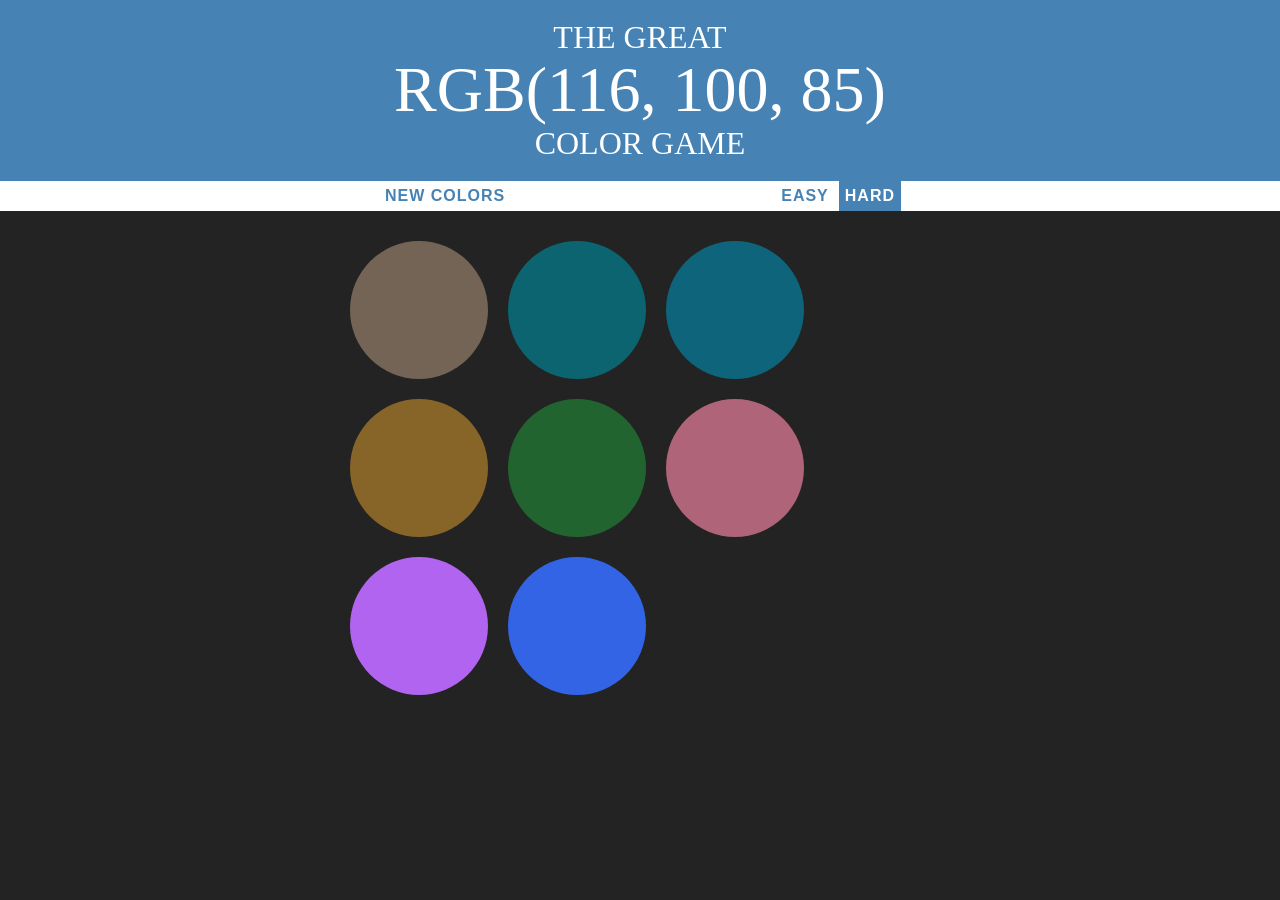
==== index.html @ 5f818ead "Add files via upload" ====
<!DOCTYPE html>
<html>
<head>
	<title>Color Game</title>
	<link rel="stylesheet" type="text/css" href="game.css">
</head>
<body>
<h1>
	The Great
	<br>
	<span id="colorDisplay">RGB</span>
	<br>Color Game
</h1>

<div id="stripe">
	<button id="reset">New Colors</button>
	<span id="message"></span>
	<button id="easyBtn">Easy</button>
	<button id="hardBtn" class="selected">Hard</button>
</div>

<div id="container">
	<div class="square"></div>
	<div class="square"></div>
	<div class="square"></div>
	<div class="square"></div>
	<div class="square"></div>
	<div class="square"></div>
	<div class="square"></div>
	<div class="square"></div>
</div>

<script type="text/javascript" src="color.js"></script>
</body>
</html>
---- game.css ----
body {
	background-color: #232323;
	margin: 0;
	font-family: "Montserrat", "Avenir";
}

.square {
	width: 23%;
	background: purple;
	padding-bottom: 23%;
	float: left;
	margin: 1.66%;
	border-radius: 50%;
	transition: background 0.6s;
	-webkit-transition: background 0.6s;
	-moz-transition: background 0.6s;
}

#container {
	margin: 20px auto;
	max-width: 600px;
}

h1 {
	text-align: center;
	line-height: 1.1;
	font-weight: normal;
	color: white;
	background: steelblue;
	margin: 0;
	text-transform: uppercase;
	padding: 20px 0;
}

#colorDisplay {
	font-size: 200%;
}

#message {
	display: inline-block;
	width: 20%;
}

#stripe {
	background: white;
	height: 30px;
	text-align: center;
	color: black;
}

.selected {
	color: white;
	background: steelblue;
}

button {
	border: none;
	background: none;
	text-transform: uppercase;
	height: 100%;
	font-weight: 700;
	color: steelblue;
	letter-spacing: 1px;
	font-size: inherit;
	transition: all 0.3s;
	-webkit-transition: all 0.3s;
	-moz-transition: all 0.3s;
	outline: none;
}

button:hover {
	color: white;
	background: steelblue;
}
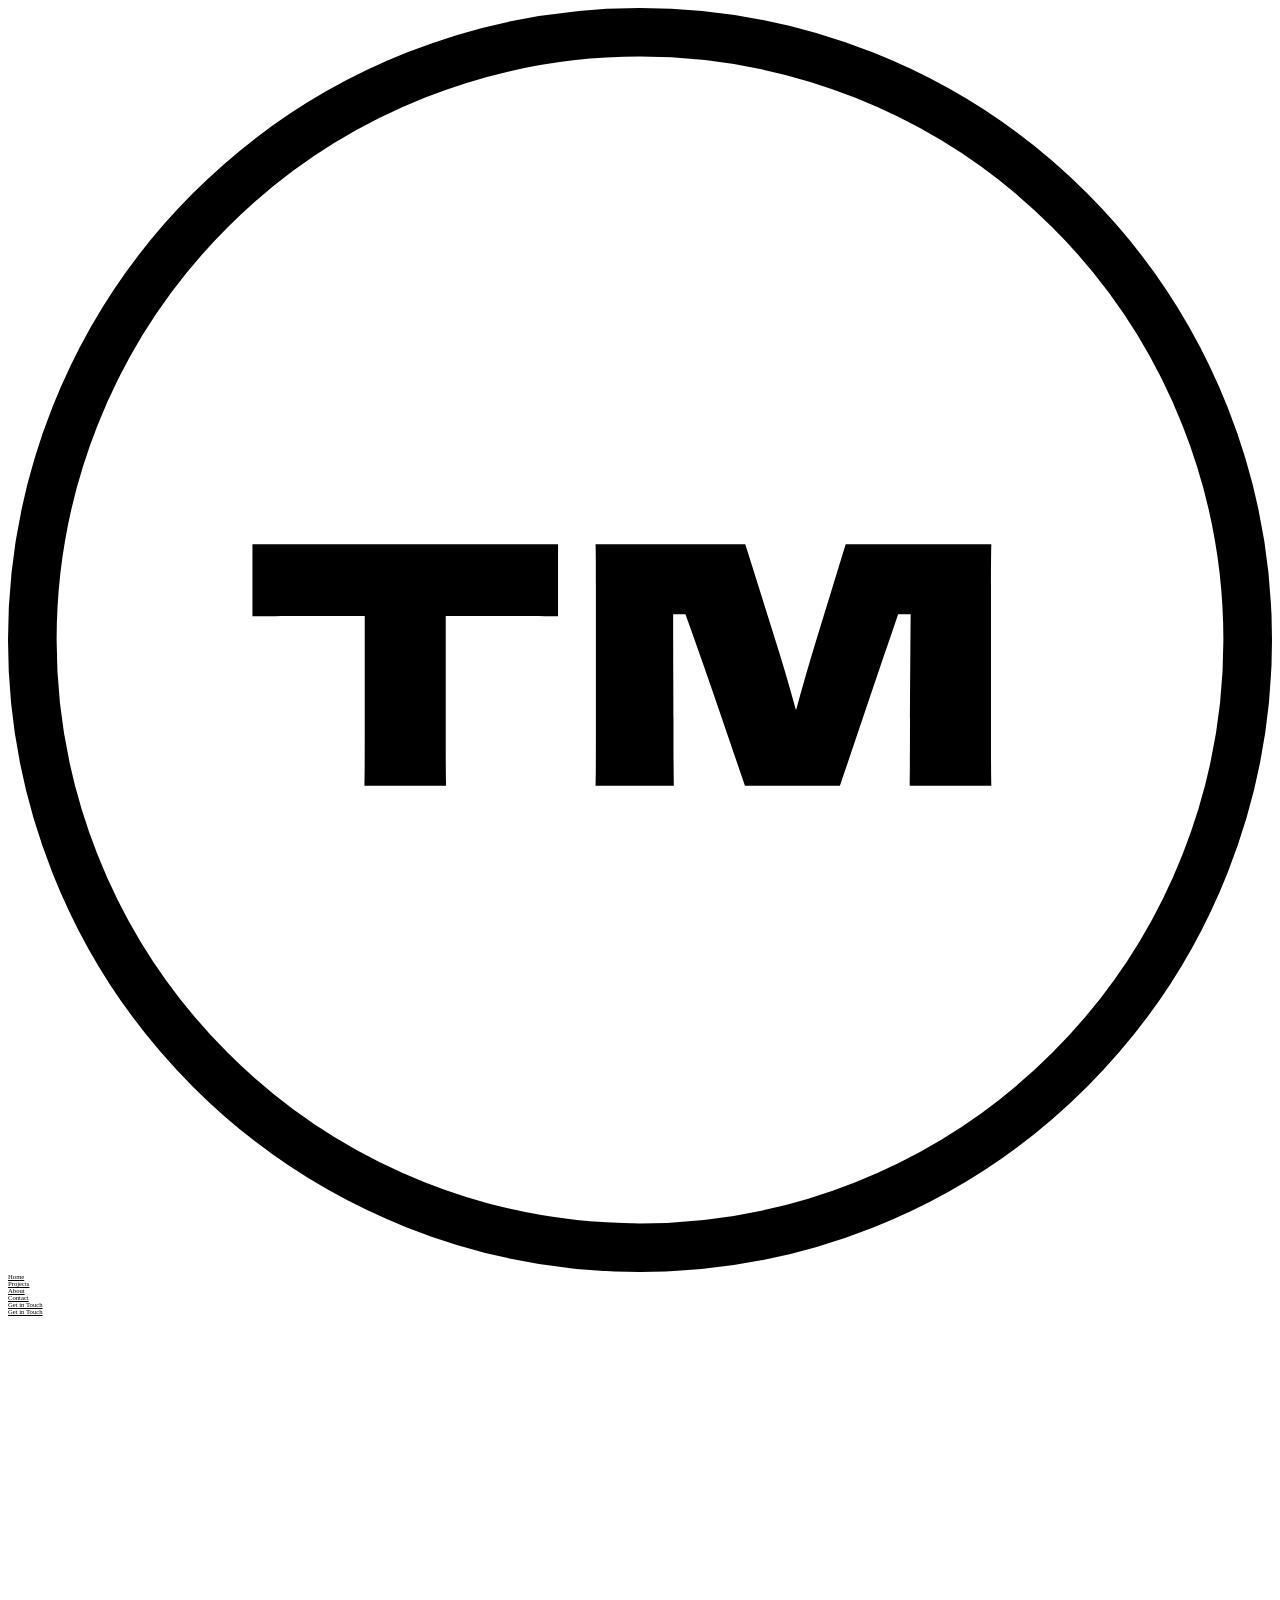
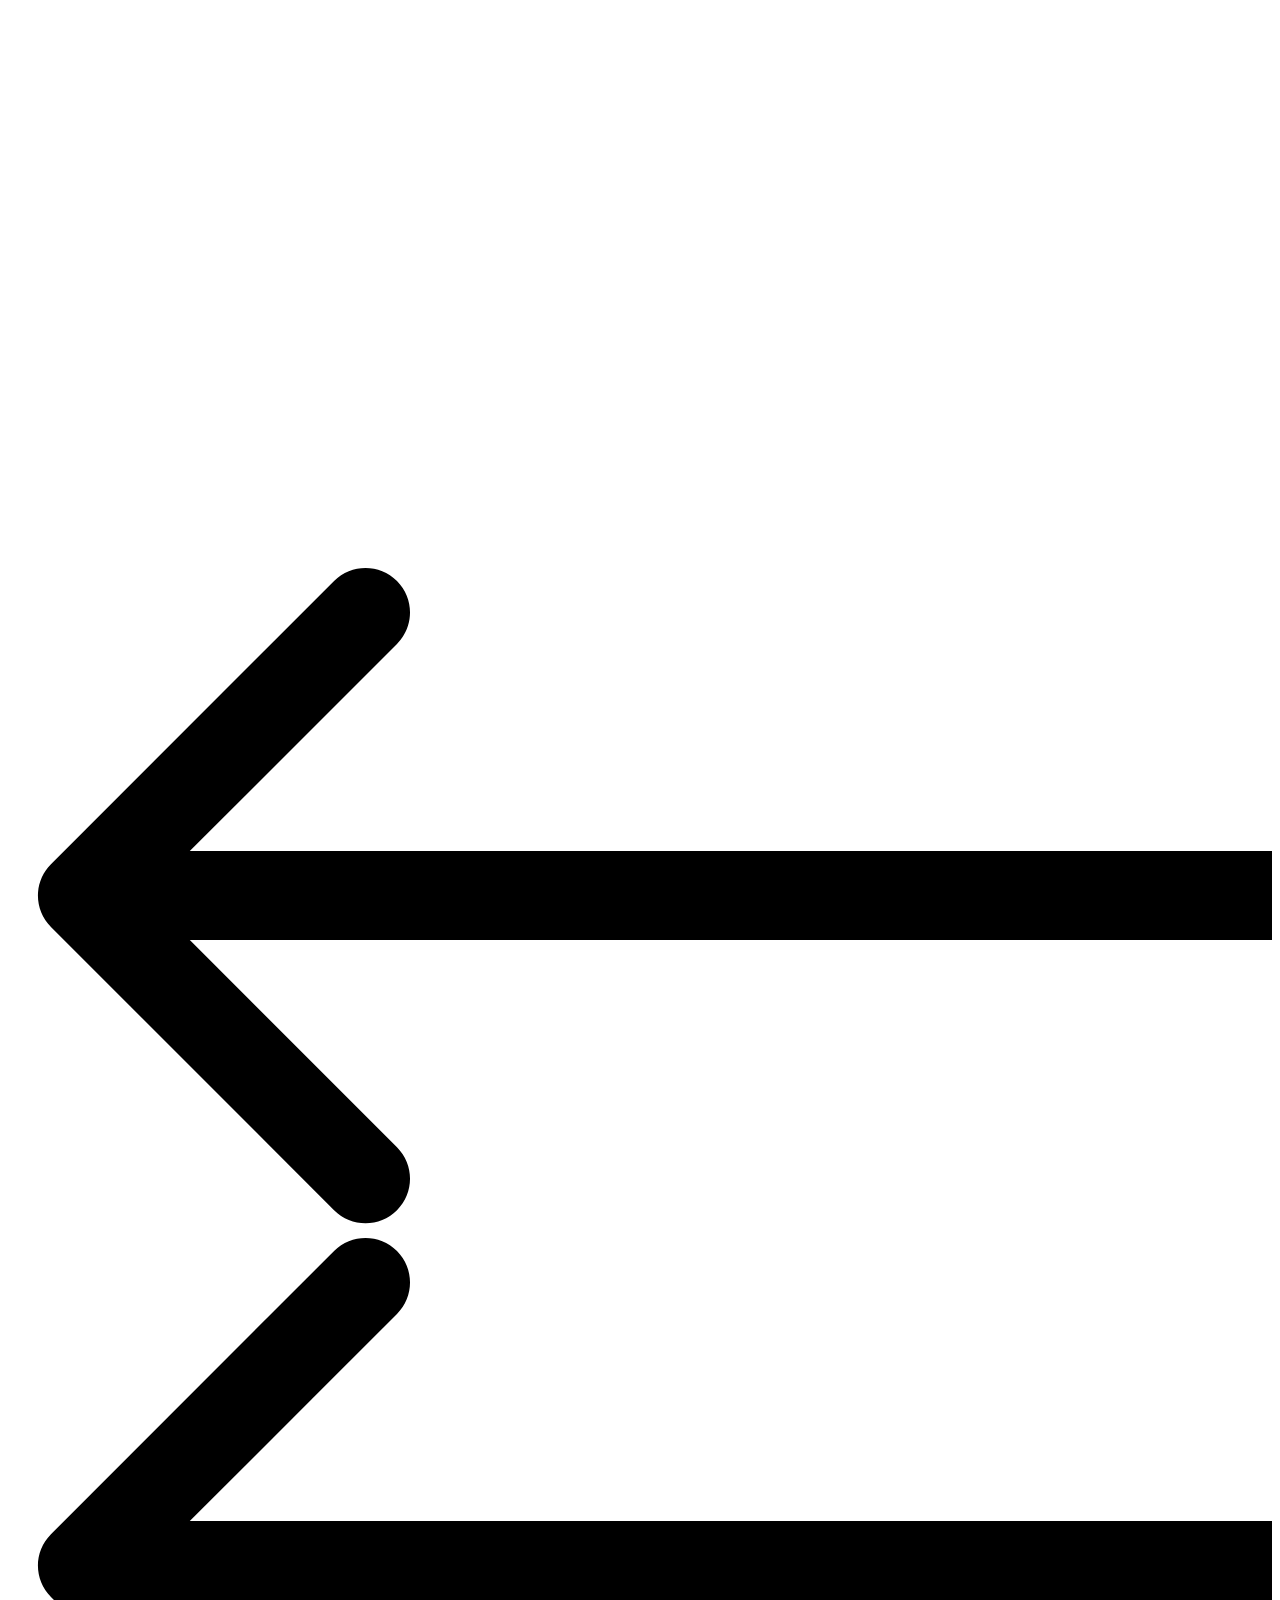
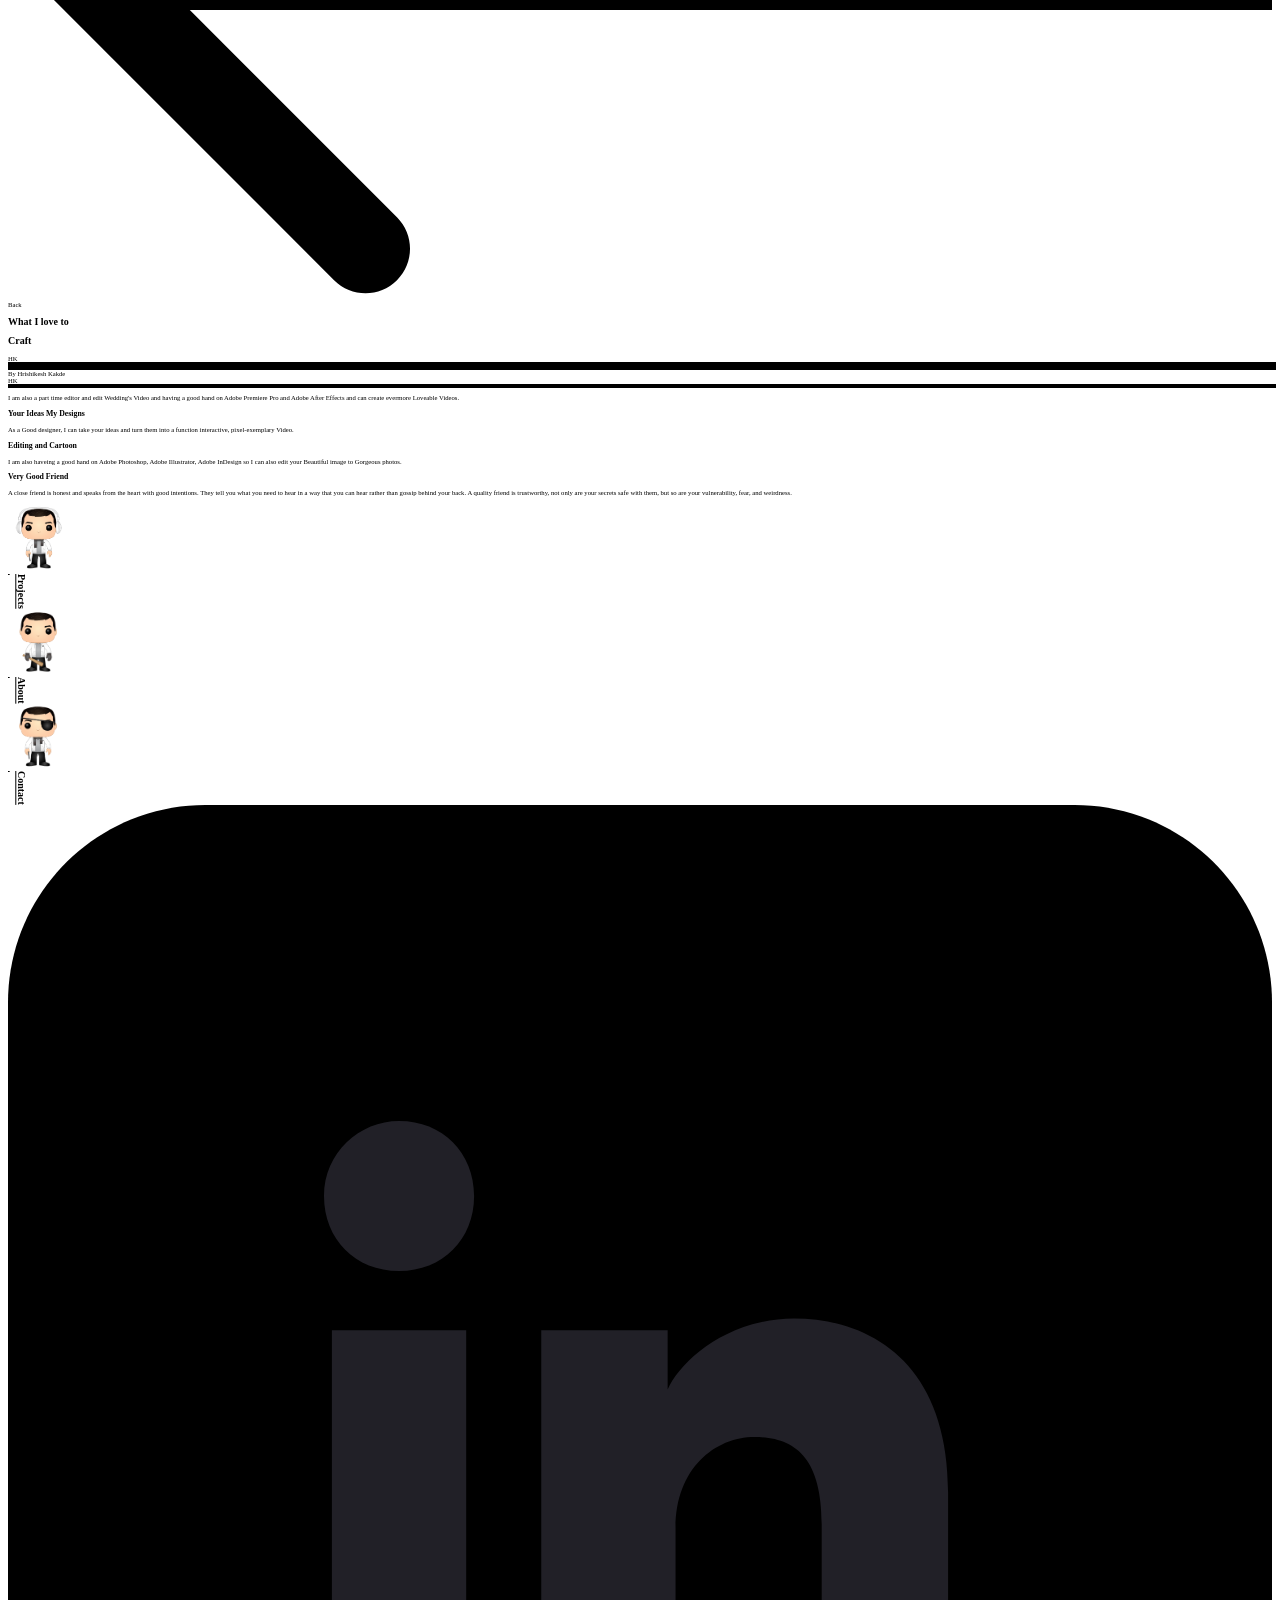
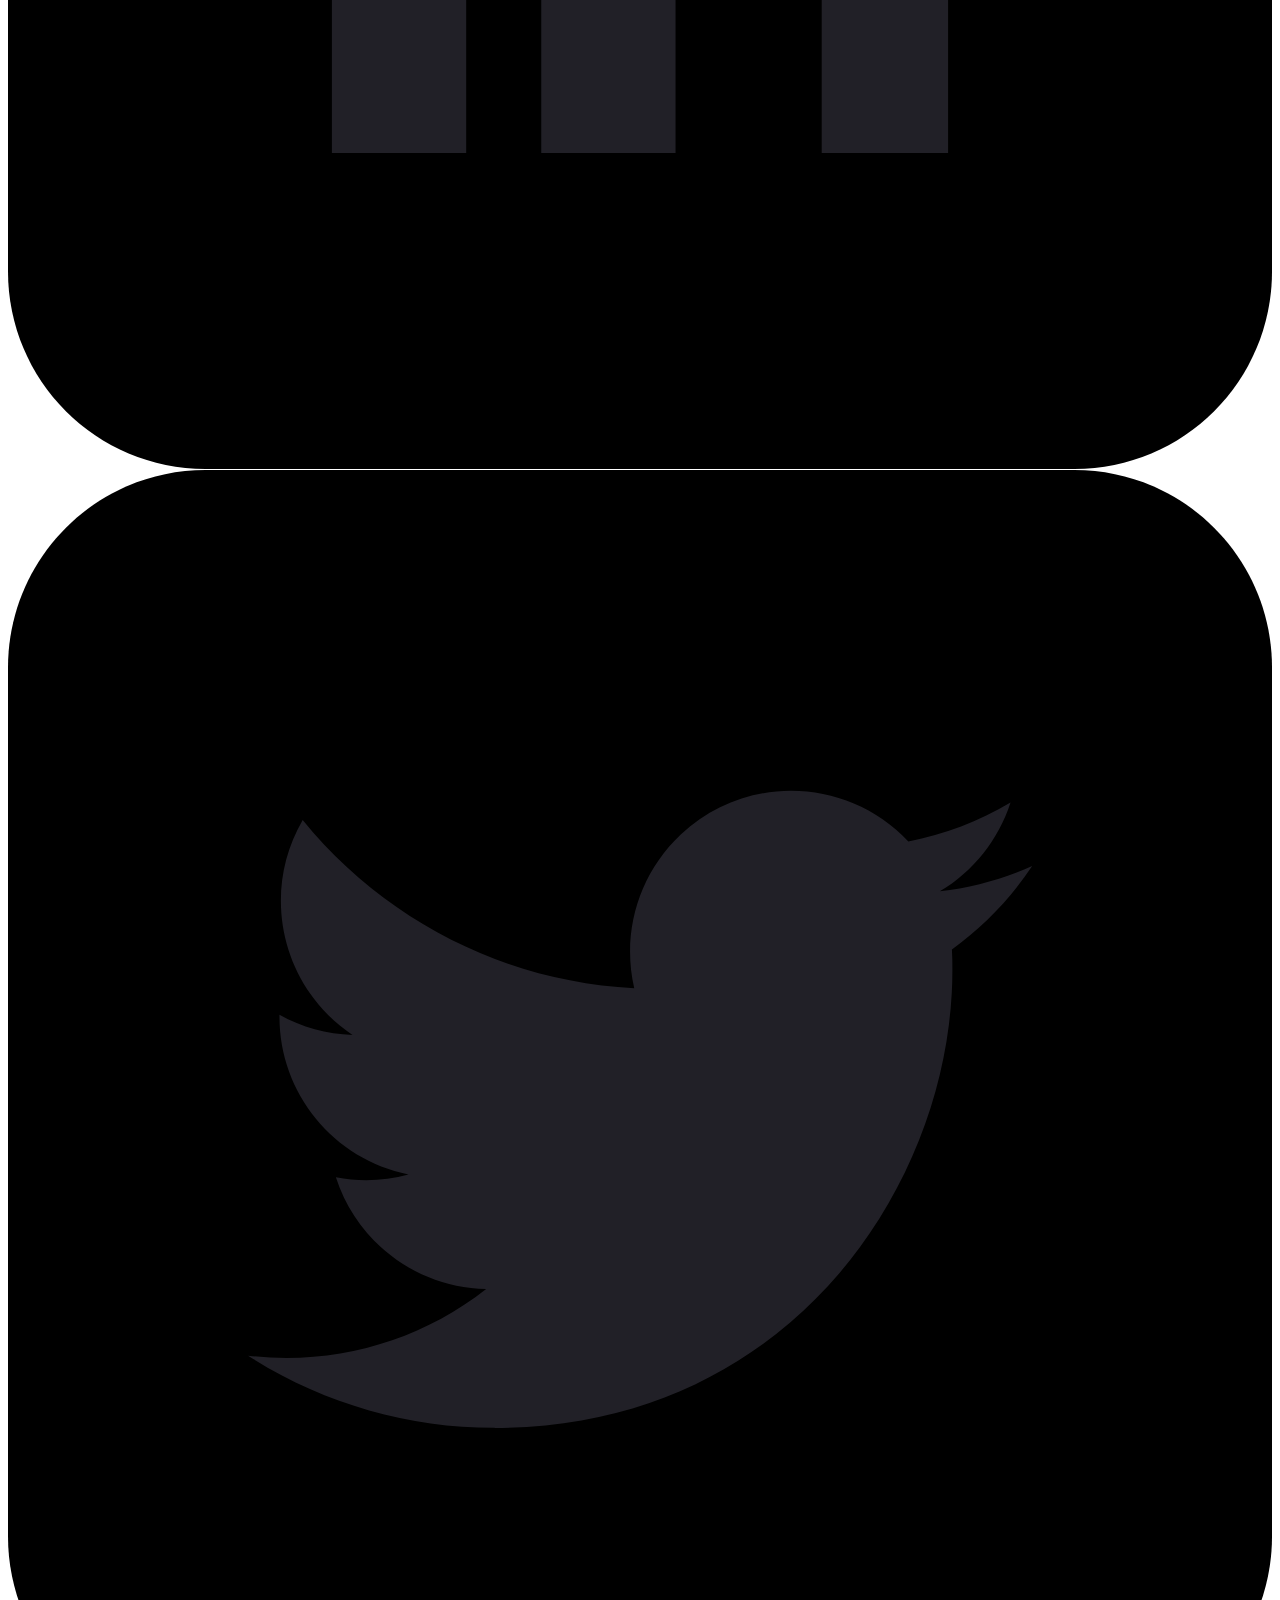
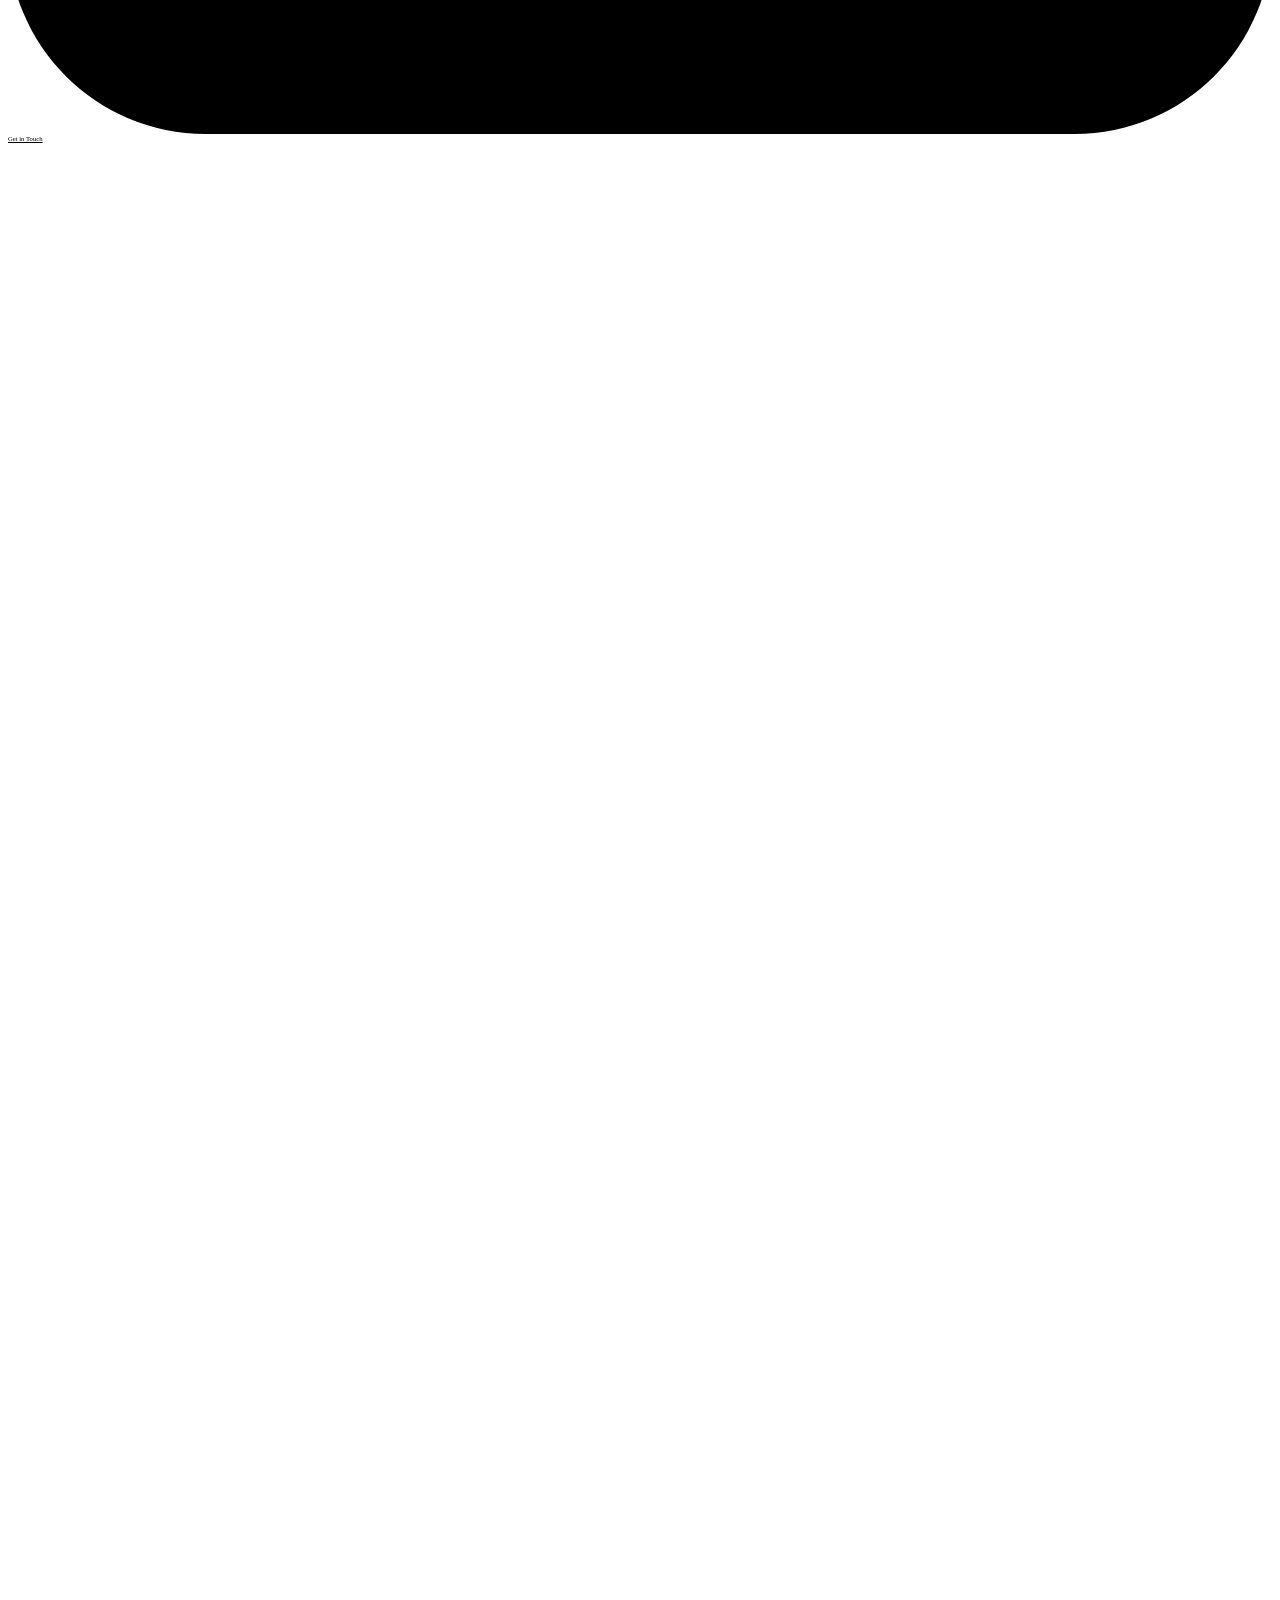
==== commit 9cf7e4bc: "Rename README.md to index.html" ====
--- a/index.html
+++ b/index.html
@@ -1,35 +1,1647 @@
-<!DOCTYPE html>
-<html>
-<head>
-	<title>Color Game</title>
-	<link rel="stylesheet" type="text/css" href="game.css">
-</head>
-<body>
-<h1>
-	The Great
-	<br>
-	<span id="colorDisplay">RGB</span>
-	<br>Color Game
-</h1>
-
-<div id="stripe">
-	<button id="reset">New Colors</button>
-	<span id="message"></span>
-	<button id="easyBtn">Easy</button>
-	<button id="hardBtn" class="selected">Hard</button>
-</div>
-
-<div id="container">
-	<div class="square"></div>
-	<div class="square"></div>
-	<div class="square"></div>
-	<div class="square"></div>
-	<div class="square"></div>
-	<div class="square"></div>
-	<div class="square"></div>
-	<div class="square"></div>
-</div>
-
-<script type="text/javascript" src="color.js"></script>
-</body>
-</html>+<!DOCTYPE html>
+<html data-wf-page="62c6f0db8f3bd1ddc4369e14" data-wf-site="62c6f0db8f3bd1cd89369e11" lang="en">
+<head>
+    <meta charset="utf-8"/>
+    <title>Hrishikesh Kakde's Portfolio</title>
+    <meta content="Hi, I am Hrishi, developing the exemplary website for your work." name="description"/>
+    <meta content="Hrishikesh Kakde" property="og:title"/>
+    <meta content="Hi, I am Hrishi, developing the exemplary website for your work." property="og:description"/>
+    <meta content="https://uploads-ssl.webflow.com/62c6f0db8f3bd1cd89369e11/636bd0cf13f5913939a2cbcb_OG.jpg" property="og:image"/>
+    <meta content="Hrishikesh Kakde" property="twitter:title"/>
+    <meta content="Hi, I am Hrishi, developing the exemplary website for your work." property="twitter:description"/>
+    <meta property="og:type" content="website"/>
+    <meta content="summary_large_image" name="twitter:card"/>
+    <meta content="width=device-width, initial-scale=1" name="viewport"/>
+    <link href="https://uploads-ssl.webflow.com/62c6f0db8f3bd1cd89369e11/css/mrazek-tomas-new.webflow.1dcb82617.min.css" rel="stylesheet" type="text/css"/>
+    <style>
+    @media (min-width:992px) {
+      html.w-mod-js:not(.w-mod-ix) [data-w-id="0af02675-1ef5-bcb7-8fd9-c18562920865"] {-webkit-transform:translate3d(50vw, 0, 0) scale3d(1, 1, 1) rotateX(0) rotateY(0) rotateZ(0) skew(0, 0);-moz-transform:translate3d(50vw, 0, 0) scale3d(1, 1, 1) rotateX(0) rotateY(0) rotateZ(0) skew(0, 0);-ms-transform:translate3d(50vw, 0, 0) scale3d(1, 1, 1) rotateX(0) rotateY(0) rotateZ(0) skew(0, 0);transform:translate3d(50vw, 0, 0) scale3d(1, 1, 1) rotateX(0) rotateY(0) rotateZ(0) skew(0, 0);}
+    html.w-mod-js:not(.w-mod-ix) [data-w-id="57d9d473-a6b4-34d0-d48e-a3b608a30f35"] {-webkit-transform:translate3d(-50vw, 0, 0) scale3d(1, 1, 1) rotateX(0) rotateY(0) rotateZ(0) skew(0, 0);-moz-transform:translate3d(-50vw, 0, 0) scale3d(1, 1, 1) rotateX(0) rotateY(0) rotateZ(0) skew(0, 0);-ms-transform:translate3d(-50vw, 0, 0) scale3d(1, 1, 1) rotateX(0) rotateY(0) rotateZ(0) skew(0, 0);transform:translate3d(-50vw, 0, 0) scale3d(1, 1, 1) rotateX(0) rotateY(0) rotateZ(0) skew(0, 0);}
+    html.w-mod-js:not(.w-mod-ix) [data-w-id="aed5105c-b7a5-7d68-d914-72c4b86418e8"] {-webkit-transform:translate3d(50vw, 0, 0) scale3d(1, 1, 1) rotateX(0) rotateY(0) rotateZ(0) skew(0, 0);-moz-transform:translate3d(50vw, 0, 0) scale3d(1, 1, 1) rotateX(0) rotateY(0) rotateZ(0) skew(0, 0);-ms-transform:translate3d(50vw, 0, 0) scale3d(1, 1, 1) rotateX(0) rotateY(0) rotateZ(0) skew(0, 0);transform:translate3d(50vw, 0, 0) scale3d(1, 1, 1) rotateX(0) rotateY(0) rotateZ(0) skew(0, 0);}}
+    </style>
+    <script src="https://ajax.googleapis.com/ajax/libs/webfont/1.6.26/webfont.js" type="text/javascript"></script>
+    <script type="text/javascript">WebFont.load({  google: {    families: ["Open Sans:300,300italic,400,400italic,600,600italic,700,700italic,800,800italic"]  }});</script>
+    <script src="https://use.typekit.net/aqk8sil.js" type="text/javascript"></script>
+    <script type="text/javascript">try{Typekit.load();}catch(e){}</script>
+    <!--[if lt IE 9]><script src="https://cdnjs.cloudflare.com/ajax/libs/html5shiv/3.7.3/html5shiv.min.js" type="text/javascript"></script><![endif]-->
+    <script type="text/javascript">!function(o,c){var n=c.documentElement,t=" w-mod-";n.className+=t+"js",("ontouchstart"in o||o.DocumentTouch&&c instanceof DocumentTouch)&&(n.className+=t+"touch")}(window,document);</script>
+    <link href="https://uploads-ssl.webflow.com/62c6f0db8f3bd1cd89369e11/636bd54dd0fed9264e2b849e_Favicon.png" rel="shortcut icon" type="image/x-icon"/>
+    <link href="https://uploads-ssl.webflow.com/62c6f0db8f3bd1cd89369e11/636bd56d5fe195a300cabdff_webclip.png" rel="apple-touch-icon"/>
+    <script async="" src="https://www.googletagmanager.com/gtag/js?id=UA-144588959-1"></script>
+    <script type="text/javascript">window.dataLayer = window.dataLayer || [];function gtag(){dataLayer.push(arguments);}gtag('js', new Date());gtag('config', 'UA-144588959-1', {'anonymize_ip': false});</script><!-- Google Tag Manager -->
+    <script>(function(w,d,s,l,i){w[l]=w[l]||[];w[l].push({'gtm.start':
+                                                      new Date().getTime(),event:'gtm.js'});var f=d.getElementsByTagName(s)[0],
+    j=d.createElement(s),dl=l!='dataLayer'?'&l='+l:'';j.async=true;j.src=
+      'https://www.googletagmanager.com/gtm.js?id='+i+dl;f.parentNode.insertBefore(j,f);
+                            })(window,document,'script','dataLayer','GHK-PXVCHPT');</script>
+<!-- End Google Tag Manager -->
+
+<!-- Hotjar Tracking Code for Portfolio -->
+<script>
+  (function(h,o,t,j,a,r){
+    h.hj=h.hj||function(){(h.hj.q=h.hj.q||[]).push(arguments)};
+    h._hjSettings={hjid:3240322,hjsv:6};
+    a=o.getElementsByTagName('head')[0];
+    r=o.createElement('script');r.async=1;
+    r.src=t+h._hjSettings.hjid+j+h._hjSettings.hjsv;
+    a.appendChild(r);
+  })(window,document,'https://static.hotjar.com/c/hotjar-','.js?sv=');
+</script>
+
+<style>
+  .mobile-reveal_row{
+    opacity: 0;
+  }
+  .mobile-reveal_row.active{
+    display:block;
+    opacity: 1;
+  }
+</style>
+
+<style>
+  body .transition {display: block}
+  .w-editor .transition {display: none;}
+  .no-scroll-transition {overflow: hidden; position: relative;}
+</style>
+
+<style>
+  /************ Nice Select CSS ************/
+  :root {
+    /* ----------- Colors ----------- */
+    --list-bg-color: #ffffff;
+    --list-text-color: #000; /* Use "inherit" to take on parent text color */
+    --list-text-color-hover: inherit; /* Add your hex code here for the hover text color on the list option/item */
+    --current-field-text-color: inherit; /* Add hex code for selected option text color in the field itself */
+    --select-field-arrow-color: #fff; /* This is the select field arrow color */
+    --border-color-active: #e6e6e6; /* Active State */
+    --border-color-hover: #e6e6e6; /* Select Field could be the same as your form field border color */
+    --list-item-bg-color: #e6e6e6; /* Select Field Hover/Focus State */
+
+    /* ----------- Spacing ----------- */
+    --list-padding-top-bottom: 0; /* This is the top and bottom padding for the dropdown list */
+    --list-max-height: auto; /* You can set this to "Auto" as well */
+    --list-item-padding-left: 1.6rem; 
+    --list-item-padding-right: 1.6rem;
+    --list-item-min-height: 4.4rem; /* This is the height of each list item in the dropdown */
+    --list-item-line-height: 4.4rem; /* This is the height of each list item in the dropdown */
+    /* ^^^  Make sure both "line-height" and "min-height" are the same! ^^^  */
+  }
+  /************ END OF CUSTOM VALUES ************/
+
+  select.select {
+    display: block !important;
+    position: absolute;
+    opacity: 0;
+    pointer-events: none;
+  }
+
+  .nice-select {
+    line-height: 1.2;
+    line-height: inherit;
+    font-size: 16px !important;
+    display: flex;
+    align-items: center;
+    font-weight: inherit;
+    background-color: inherit;
+    color: #FFF;
+    transition: border-color 300ms cubic-bezier(.455, .03, .515, .955), color 300ms cubic-bezier(.455, .03, .515, .955);
+  }
+
+
+  .nice-select:hover {
+    border-color:#999999;
+  }
+
+
+  .nice-select:active, .nice-select.open, .nice-select:focus {
+    border-color: #999999;
+  }
+
+
+  .nice-select:after {
+    content: '';
+    background-image: url("https://uploads-ssl.webflow.com/62c6f0db8f3bd1cd89369e11/6371217ab73c8d25eb786111_arrow-select.svg");
+    background-size: cover;
+    display: block;
+    height: 1.6rem;
+    width: 1.6rem;
+    pointer-events: none;
+    position: absolute;
+    right: 1em;
+    -webkit-transform-origin: 50% 50%;
+    -ms-transform-origin: 50% 50%;
+    transform-origin: 50% 50%;
+    -webkit-transition: all 0.15s ease-in-out;
+    transition: all 0.15s ease-in-out;
+  }
+
+
+  .nice-select.open:after {
+    -webkit-transform: rotate(-180deg);
+    -ms-transform: rotate(-180deg);
+    transform: rotate(-180deg); 
+  }
+
+
+  .nice-select.open .list {
+    opacity: 1;
+    pointer-events: auto;
+    -webkit-transform: scale(1) translateY(0);
+    -ms-transform: scale(1) translateY(0);
+    transform: scale(1) translateY(0); 
+  }
+
+
+  .nice-select.disabled {
+    border-color: #ededed;
+    color: #999;
+    pointer-events: none; 
+  }
+
+
+  .nice-select.disabled:after {
+    border-color: #cccccc; 
+  }
+
+
+  .nice-select.wide {
+    width: 100%; 
+  }
+
+
+  .nice-select.wide .list {
+    left: 0 !important;
+    right: 0 !important; 
+  }
+
+
+  .nice-select.right {
+    float: right; 
+  }
+
+
+  .nice-select.right .list {
+    left: auto;
+    right: 0; 
+  }
+
+
+  .nice-select.small {
+    font-size: 18px;
+    height: 4.8rem;
+    line-height: 34px; 
+  }
+
+
+  .nice-select.small:after {
+    height: 4px;
+    width: 4px; 
+  }
+
+
+  .nice-select.small .option {
+    line-height: 34px;
+    min-height: 34px; 
+  }
+
+
+  .nice-select .list {
+    background-color: var(--list-bg-color);
+    color: var(--list-text-color);
+    border-radius: 5px;
+    box-shadow: 0 7px 20px 0px rgba(68, 68, 68, 0.11);
+    border-color: 3px solid #ededed;
+    box-sizing: border-box;
+    margin-top: 4px;
+    opacity: 0;
+    overflow: hidden;
+    padding: var(--list-padding-top-bottom) 0px;
+    pointer-events: none;
+    position: absolute;
+    top: 100%;
+    left: 0;
+    overflow-y: scroll;
+    overflow-x: hidden;
+    max-height: var(--list-max-height);
+    -webkit-transform-origin: 50% 0;
+    -ms-transform-origin: 50% 0;
+    transform-origin: 50% 0;
+    -webkit-transform: scale(0.75) translateY(-21px);
+    -ms-transform: scale(0.75) translateY(-21px);
+    transform: scale(0.75) translateY(-21px);
+    -webkit-transition: all 0.2s cubic-bezier(0.5, 0, 0, 1.25), opacity 0.15s ease-out;
+    transition: all 0.2s cubic-bezier(0.5, 0, 0, 1.25), opacity 0.15s ease-out;
+    z-index: 9; 
+    width:100%;
+  }
+
+
+  .nice-select .list:hover .option:not(:hover) {
+    background-color: transparent !important; 
+  }
+
+
+  .nice-select .option {
+    cursor: pointer;
+    font-weight: 400;
+    line-height: var(--list-item-line-height);
+    letter-spacing: 0.1em;
+    list-style: none;
+    font-size: 1.4rem;
+    background-image:none;
+    min-height: var(--list-item-min-height);
+    outline: none;
+    padding-left: var(--list-item-padding-left);
+    padding-right: var(--list-item-padding-right);
+    text-align: left;
+    -webkit-transition: all 0.2s;
+    transition: all 0.2s;
+  }
+
+  .nice-select .option:first-child {
+    display: none;
+  }
+
+  .nice-select .option:last-child {
+    margin-bottom: 0;
+  }
+
+  span.current {
+    color: var(--current-field-text-color);
+  }
+
+  .nice-select .option:hover, .nice-select .option.focus, .nice-select .option.selected.focus {
+    background-color: var(--list-item-bg-color);
+    color:#000000;
+  }
+
+  .nice-select .option:hover {
+    color: var(--list-text-color-hover);
+  }
+
+  .nice-select .option.disabled {
+    background-color: transparent;
+    color: #999;
+    cursor: default; 
+  }
+
+  .no-csspointerevents .nice-select .list {
+    display: none; 
+  }
+
+  .no-csspointerevents .nice-select.open .list {
+    display: block; 
+  }
+
+  @media screen and (max-width: 991px) and (min-width: 768px) {
+    .nice-select {
+      font-size: 2rem;
+    }
+  }
+
+  @media screen and (max-width: 767px) {
+    .nice-select {
+      font-size: 1.8rem;
+      height: 4.8rem;
+    }
+  }  
+</style>
+</head>
+<body data-w-id="6272da63a5a2b7d5fb6cedb4"><div class="embed w-embed"><style>
+
+  body.color-white{
+    color: #e7e7e7 !important;
+  }
+
+  /* Base */
+  html{
+    font-size: 0.521vw;
+  }
+  @media only screen and (min-width: 1680px){
+    html{
+      font-size: 9px;
+    }
+  }
+  @media only screen and (min-width: 992px){
+    body{
+      background-size: 20rem;
+      background-repeat: repeat;
+      background-image: url("https://uploads-ssl.webflow.com/62c6f0db8f3bd1cd89369e11/63692dc4d63c3c7a0e928e04_pattern-new.png");
+      background-blend-mode: overlay;
+    }
+    body.red{
+      background-blend-mode: normal;
+    }
+  }
+  @media only screen and (max-width: 991px){
+    html{
+      font-size: 1.5vw;
+    }
+    body{
+      background-repeat: no-repeat;
+    }
+  }
+  @media only screen and (max-width: 767px){
+    html{
+      font-size: 2vw;
+    }
+  }
+  @media only screen and (max-width: 490px){
+    html{
+      font-size: 2.667vw;
+    }
+  }
+
+  /* Font Smoothing */
+  body {
+    -moz-osx-font-smoothing: grayscale;
+    -webkit-font-smoothing: antialiased;
+  }
+
+  strong{
+    font-weight: 900;
+  }
+
+  /* Links */
+  /* Color Inherit */
+  a,
+  .w-nav-link,
+  .w-dropdown-btn, 
+  .w-dropdown-toggle, 
+  .w-dropdown-link,
+  .w-nav-brand,
+  .w-tab-link,
+  .project_link-label{
+    color:inherit;
+  }
+
+  /* Background Color Inherit */
+  .features_icon-line,
+  .text-link_line,
+  .footer_card-label-dash,
+  .about_item-arrow-line{
+    background-color: currentColor;
+  }
+
+
+  @media only screen and (min-width: 992px){
+    a:hover .link-image{
+      transform:scale(1.05);
+    }
+    a:hover .text-link_line{
+      transform:scale3d(1, 1, 1);
+    }
+    a:hover .card-link_icon {
+      transform: translate(0.4rem, -0.4rem);
+    }
+  }
+
+  /* Nav */
+  .navbar_btn:hover{
+    background-color: black !important;
+  }
+  .nav-link_line{
+    opacity:0;
+  }
+  .nav-link:hover .nav-link_line,
+  .nav-link.w--current .nav-link_line{
+    color: #FFFFFF !important;
+    opacity: 1;
+  }
+  .nav_ham-line{
+    background-color: currentColor;
+  }
+  .nav-link_line.hidden{
+    opacity:0 !important;
+  }
+  .nav-link:hover{
+    color: #FF4848 !important;
+  }
+  .nav-link:hover .nav-link_line{
+    background: linear-gradient(270.05deg, rgba(255, 72, 72, 0) 0.04%, #FF4848 47.65%, rgba(255, 72, 72, 0) 101.62%);
+  }
+  .nav-link:active .nav-link_line{
+    width: 300vw;
+  }
+
+  /* Buttons */
+  .tm_dot-box{
+    pointer-events:none;
+  }
+  .tm_dot-box.solid .tm_dot{
+    background-color: currentColor;
+  }
+  .tm_dot-box.stroke .tm_dot{
+    border: 2px solid currentColor;
+    opacity: 1;
+    width: 100%;
+    height: 100%;
+  }
+  /* Projects Link */
+  .project_link:hover{
+    color:#FF4848;
+  }
+
+  /* --- Inputs --- */
+  .input {
+    -webkit-appearance: none;
+  }
+
+  input:-webkit-autofill,
+  input:-webkit-autofill:hover,
+  input:-webkit-autofill:focus,
+  input:-webkit-autofill:active{
+  }
+
+  input:-webkit-autofill:hover,
+  input:-webkit-autofill:focus,
+  input:-webkit-autofill:active{
+  }
+
+  /* Footer */
+  .footer_card:hover .footer_card-avatar{
+    transform: translateX(5rem) !important;
+  }
+
+  @media only screen and (min-width: 992px){
+    .footer_card-label-text{
+      writing-mode: vertical-rl;
+    }
+  }
+
+  /* Red Version */
+  .red .nav-link:hover {
+    color: white !important;
+  }
+  .red .nav-link:hover .nav-link_line,
+  .red .nav-link.w--current .nav-link_line{
+    background: linear-gradient(270.05deg, rgba(0, 0, 0, 0) 0.04%, #000000 47.65%, rgba(0, 0, 0, 0) 101.62%);
+  }
+  .red .footer_card,
+  .red .footer_card-content{
+    background-color: #FF4848;
+  }
+  .red .footer_card-bg_2{
+    opacity: 0.35;
+  }
+  .red .social-logo{
+    fill: #FF4848;
+  }
+  .red .social-link:hover{
+    color: #000 !important;
+  }
+
+
+  /* --- Rich text --- */
+  .w-richtext>:first-child {
+    margin-top: 0;
+  }
+
+  .w-richtext>:last-child, 
+  .w-richtext ol li:last-child, 
+  .w-richtext ul li:last-child {
+    margin-bottom: 0;
+  }
+
+  .w-richtext ul li::marker,
+  .w-richtext ol li::marker{
+    font-size: 1em;
+  }
+
+  /* Reveal */
+  .hero-content_back-button:hover .hero-content_back-button_arrow-box{
+    transform: translateX(-100%);
+  }
+  @media only screen and (max-width:991px){
+    .mobile-reveal .hero-content_reveal-back{
+      display: block;
+    }
+    .mobile-reveal .h5{
+      display:none;
+    }
+    .mobile-reveal .features_h{
+      transition-delay: 350ms;
+      opacity: 0;
+      transform: translate3d(0px, 4rem, 0px);
+    }
+    .mobile-reveal .mobile-reveal_row.active .features_h{
+      opacity: 1;
+      transform: translate3d(0px, 0rem, 0px);
+    }
+    .mobile-reveal .hero-content_reveal{
+      display: flex;
+    }
+  }
+
+  /* Footer */
+  .social-link:hover .social-link_embed{
+    color: #EEED0E !important;
+  }
+
+  /* --- No actions ---  */
+  .no-actions{
+    pointer-events:none;
+    user-select:none;
+  }
+
+
+  /* --- No ScrollBar --- */
+  .no-scrollbar::-webkit-scrollbar{ 
+    display: none; 
+  }
+
+  /* --- Inherit --- */
+  .inherit{
+    color:inherit;
+  }
+
+
+</style>
+</div>
+<div class="embed w-embed w-iframe"><!-- Google Tag Manager (noscript) -->
+<noscript>
+    <iframe src="https://www.googletagmanager.com/ns.html?id=GHK-PXVCHPT"
+height="0" width="0" style="display:none;visibility:hidden">  
+
+</iframe>
+</noscript>
+</div>
+<div class="transition">
+    <div data-w-id="dcbf6b67-d1cd-caa0-f8cb-c77fe5d07b5d" class="transition-trigger">        
+    </div>
+    <div class="transition-box">
+        <div class="transition-line _1">            
+        </div>
+        <div class="transition-line _2">            
+        </div>
+        <div class="transition-line _3">            
+        </div>
+    </div>
+</div>
+<div class="embed w-embed"><style>
+  .hero-visual_wf-funko-img{
+    -webkit-backface-visibility: hidden; 
+    -ms-transform: translateZ(0); /* IE 9 */
+    -webkit-transform: translateZ(0); /* Chrome, Safari, Opera */
+    transform: translateZ(0);
+  }
+  @media only screen and (max-width:1440px) and (min-width:992px){
+    .hero-visual_wall{
+      font-size:0.9vh;
+    }
+  }
+  @media only screen and (min-height:1320px){
+    .hero-visual_wall{
+      font-size:10px;
+    }
+  }
+  /* Projects */
+  .projects_video-block:hover .projects_video-thumb{
+    opacity:0;
+    pointer-events:none;
+    transform: scale(1.05);
+  }
+  .projects_block:hover .project-link,
+  .features_head:hover .features_icon{
+    color: #FF4848;
+  }
+  .projects_block:hover .project-link_icon{
+    transform: translateX(1rem);
+  }
+
+  .projects_video-block{
+    background-size: 20rem;
+    background-repeat: repeat;
+    background-image: url("https://uploads-ssl.webflow.com/62c6f0db8f3bd1cd89369e11/63692dc4d63c3c7a0e928e04_pattern-new.png");
+    background-blend-mode: overlay;
+  }
+</style>
+</div>
+<div class="nav"><a href="index.html" aria-current="page" class="nav_brand w-inline-block w--current">
+    <div class="w-embed">
+        <svg width="100%" height="100%" viewBox="0 0 52 52" fill="none" xmlns="http://www.w3.org/2000/svg">
+<rect x="1" y="1" width="50" height="50" rx="25" stroke="currentColor" stroke-width="2"/>
+<path d="M14.676 29.76C14.676 30.698 14.676 31.384 14.662 32H18.022C18.008 31.37 18.008 30.684 18.008 29.76V25.014H20.22C20.78 25.014 21.788 25.014 22.628 25.028V22.06H10.056V25.028C10.896 25.014 13.164 25.014 13.724 25.014H14.676V29.76ZM24.1715 32H27.3915C27.3775 30.88 27.3775 30.25 27.3775 29.27C27.3775 28.346 27.3635 26.414 27.3635 24.944H27.8675C28.2315 25.952 28.6515 27.128 29.0435 28.276L30.3175 32H34.2235L35.4555 28.36C35.8475 27.198 36.2675 25.98 36.6175 24.944H37.1355C37.1215 26.568 37.1075 28.612 37.1075 29.27C37.1075 30.39 37.1075 30.894 37.0935 32H40.4535C40.4395 31.384 40.4395 30.754 40.4395 29.872V23.81C40.4395 23.11 40.4395 22.578 40.4535 22.06H34.4615L33.2715 25.938C32.9775 26.89 32.6835 27.926 32.4175 28.892C32.1515 27.912 31.8435 26.862 31.5355 25.896L30.3315 22.06H24.1715C24.1855 22.564 24.1855 23.082 24.1855 23.768V29.844C24.1855 30.754 24.1855 31.384 24.1715 32Z" fill="currentColor"/>
+</svg>
+</div>
+</a>
+<div class="nav_menu">
+    <div class="nav_links">
+        <a href="index.html" aria-current="page" class="nav-link w-inline-block w--current">
+            <div class="nav-link_label">Home</div>
+            <div class="nav-link_line"></div>
+        </a>
+        <a href="project.html" class="nav-link w-inline-block">
+            <div class="nav-link_label">Projects</div><div class="nav-link_line"></div>
+        </a>
+        <a href="about.html" class="nav-link w-inline-block">
+            <div class="nav-link_label">About</div>
+            <div class="nav-link_line"></div>
+        </a>
+        <a href="contact.html" class="nav-link w-inline-block">
+            <div class="nav-link_label">Contact</div><div class="nav-link_line"></div>
+        </a>
+    </div>
+        <div class="responsive-socals">
+            <a data-w-id="86d92fa4-16fd-308b-ef2e-c2a30a2dcb49" href="#" class="button menu-open w-button">Get in Touch</a>
+        </div>
+    </div>
+    <div class="nav_social">
+        <a data-w-id="428c2ed3-d171-1802-287c-84b2ea573400" href="#" class="button navbar_btn w-button">Get in Touch</a>
+        <div class="nav_ham">
+            <div data-w-id="4170c2c4-9fb8-02b8-144d-f5033f5c60df" class="nav_ham-box"><div class="nav_ham-line _1"></div>
+            <div class="nav_ham-line _2"></div>
+            <div class="nav_ham-line _3"></div>
+        </div>
+    </div>
+</div>
+<div class="nav_transition">
+    <div class="nav_transition-line _1"></div>
+    <div class="nav_transition-line _2"></div>
+    <div class="nav_transition-line _3"></div>
+</div>
+</div>
+<section data-w-id="c0306510-0a63-007b-db14-3129e20a4a87" class="section hero">
+    <div data-w-id="6a809cc7-ffc8-ad7d-4aea-8a541845a802" class="hero-wrap">
+        <div class="container hero">
+            <div data-w-id="582e7b64-bd28-dc3b-c9b9-1b439b4de35e" style="opacity:0" class="hero-visual_wall">
+                <div class="hero-visual"><img src="https://uploads-ssl.webflow.com/62c6f0db8f3bd1cd89369e11/6311e635f4c52fb8e6e1b2c5_fake-wf.svg" loading="lazy" alt="" class="hero-visual_wf"/>
+                    <div class="hero-visual_wf-canvas">
+                        <div class="hero-visual_wf-funko">
+                            <img src="hsk.png" loading="eager" alt="" class="hero-visual_wf-funko-img"/>
+                            <img src="https://uploads-ssl.webflow.com/62c6f0db8f3bd1cd89369e11/6367d4ed0001037e5bf5fa8e_hero-shadow.webp" loading="lazy" alt="" class="hero-visual_wf-shadow"/>
+                        </div>
+                    </div>
+                    <div class="hero-visual_me">
+                        <img src="123.png" 
+                        loading="eager" 
+                        srcset="123.png" sizes="(max-width: 479px) 0px, (max-width: 991px) 100vw, 480px" alt="" class="hero-visual_me-img before"/>
+                        <div class="hero-visual_me-img after">
+                        </div>
+                    </div>
+                    <div class="hero-visual_transition-box">
+                        <div data-is-ix2-target="1" class="hero-visual_transition" data-w-id="f2188aba-fcbc-3cc8-7dc8-07672ef47685" data-animation-type="lottie" data-src="https://uploads-ssl.webflow.com/62c6f0db8f3bd1cd89369e11/6367e46643f4584666cc2c68_lf30_editor_wepwsxy3.json" data-loop="0" data-direction="1" data-autoplay="0" data-renderer="svg" data-default-duration="2.0020019204587935" data-duration="0">
+                        </div>
+                    </div>
+                </div>
+                <div class="hero-overlay">
+                </div>
+            </div>
+            <div data-w-id="359013b7-bd60-84d0-d780-2da01d8df3bb" style="opacity:0" class="hero-content_wall">
+                <div id="tm-reveal_2" class="hero-content_part _2">
+                    <div class="hero-content">
+                        <div class="hero-content_reveal-back">
+                            <div data-w-id="829ee307-42b0-9f9a-8032-b2b9332d087e" class="hero-content_back-button">
+                                <div class="hero-content_back-button_box">
+                                    <div class="hero-content_back-button_arrow-box">
+                                        <div class="hero-content_back-button_arrow w-embed">
+                                            <svg width="100%" height="100%" viewBox="0 0 34 18" fill="none" xmlns="http://www.google.com">
+                                                <path fill-rule="evenodd" clip-rule="evenodd" d="M1.15519 9.84618C0.687855 9.37885 0.687855 8.62116 1.15519 8.15383L8.77078 0.538242C9.23811 0.0709115 9.9958 0.0709115 10.4631 0.538242C10.9305 1.00557 10.9305 1.76327 10.4631 2.2306L4.89039 7.80333L34.0014 7.80334V10.1967L4.89039 10.1967L10.4631 15.7694C10.9305 16.2368 10.9305 16.9944 10.4631 17.4618C9.9958 17.9291 9.2381 17.9291 8.77077 17.4618L1.15519 9.84618Z" fill="currentColor"/>
+                                            </svg>
+                                        </div>
+                                    </div>
+                                    <div class="hero-content_back-button_arrow-box">
+                                        <div class="hero-content_back-button_arrow w-embed">
+                                            <svg width="100%" height="100%" viewBox="0 0 34 18" fill="none" xmlns="http://www.google.com">
+                                                <path fill-rule="evenodd" clip-rule="evenodd" d="M1.15519 9.84618C0.687855 9.37885 0.687855 8.62116 1.15519 8.15383L8.77078 0.538242C9.23811 0.0709115 9.9958 0.0709115 10.4631 0.538242C10.9305 1.00557 10.9305 1.76327 10.4631 2.2306L4.89039 7.80333L34.0014 7.80334V10.1967L4.89039 10.1967L10.4631 15.7694C10.9305 16.2368 10.9305 16.9944 10.4631 17.4618C9.9958 17.9291 9.2381 17.9291 8.77077 17.4618L1.15519 9.84618Z" fill="currentColor"/>
+                                            </svg>
+                                        </div>
+                                    </div>
+                                </div>
+                                <div class="info-label">Back
+                                </div>
+                            </div>
+                        </div>
+                        <div class="hero-content_headline">
+                            <div class="h5 opacity_30">HI, I’M HRISHIKESH, I develop
+                            </div>
+                            <h1 class="h2 hero-content_h margin-bot margin-16 no-actions">
+                                <strong>The Ideal Website</strong>
+                            </h1>
+                            <div class="hero_tm">
+                                <div tm-reveal="1" data-w-id="84974f5a-3d81-e442-532d-7913cea4b22e" class="tm_block">
+                                    <div class="tm">
+                                        <div class="tm_label">HK
+                                        </div>
+                                        <div class="tm_dot-bg">                                            
+                                        </div>
+                                        <div class="tm_dot-box solid">
+                                            <div class="tm_dot _1">
+                                            </div>
+                                            <div class="tm_dot _2 solid">
+                                            </div>
+                                            <div class="tm_dot _3">
+                                            </div>
+                                        </div>
+                                        <div class="tm_dot-box stroke">
+                                            <div class="tm_dot _1 stroke">
+                                            </div>
+                                            <div class="tm_dot _2 stroke">
+                                            </div>
+                                        </div>
+                                    </div>
+                                    <div class="hero_click-me">
+                                        <div class="hero_click-me_arrow w-embed">
+                                            <svg width="100%" height="100%" viewBox="0 0 54 34" fill="none" xmlns="http://www.google.com">
+                                                <path d="M9.19964 10.2246C10.4533 10.1371 11.0633 10.9076 11.8652 11.2608C12.412 11.507 13.0131 11.7428 13.5861 11.7677C14.8148 11.8192 15.6244 10.3675 14.9578 9.37431C14.6145 8.88179 14.1766 8.41592 13.6914 8.06288C10.6359 5.85097 7.56036 3.64723 4.45286 1.47983C3.88851 1.07699 3.18226 0.813607 2.4889 0.638604C1.43766 0.363097 0.400658 1.20504 0.375987 2.25636C0.368605 2.55186 0.403745 2.8652 0.4448 3.16445C0.884957 6.08642 1.29085 9.0106 1.78537 11.9222C1.90048 12.6009 2.15498 13.305 2.51946 13.9059C3.21775 15.0617 4.45362 15.0166 5.1932 13.8508C5.39793 13.522 5.51528 13.1234 5.7699 12.517C6.24796 12.9665 6.5974 13.2459 6.89714 13.604C8.81362 15.8686 10.7159 18.1271 12.6123 20.3998C16.8453 25.4451 22.2873 28.8416 28.2169 31.5137C30.0698 32.3415 32.086 32.9392 34.0872 33.2155C37.2212 33.6522 40.3933 33.8394 43.5442 33.9183C47.0945 33.9989 50.0839 32.517 52.617 30.0969C53.0368 29.6926 53.4332 29.1457 53.5814 28.5941C53.6846 28.1896 53.5151 27.5212 53.2141 27.2455C52.9131 26.9698 52.2185 26.8772 51.8308 27.0462C51.1938 27.293 50.6214 27.7826 50.0586 28.2098C47.753 29.9292 45.1908 30.7113 42.3129 30.4983C39.3583 30.2696 36.3798 30.2963 33.4966 29.5004C27.1396 27.727 21.6939 24.3789 17.0955 19.7275C14.5897 17.199 12.4057 14.341 10.0797 11.6226C9.75749 11.2384 9.54762 10.7854 9.19964 10.2246Z" fill="currentColor"/>
+                                            </svg>
+                                        </div>
+                                        <div class="hero_click-me_text w-embed">
+                                            <svg width="100%" height="100%" viewBox="0 0 103 23" fill="none" xmlns="http://www.google.com">
+                                                <path d="M12.2886 2.26379C12.8112 2.26379 13.3806 2.73045 13.9966 3.66379C14.6126 4.57845 14.9206 5.33445 14.9206 5.93179C14.9206 6.52912 14.7992 6.82779 14.5566 6.82779C14.4446 6.82779 14.2019 6.79045 13.8286 6.71579C13.4739 6.64112 13.1659 6.60379 12.9046 6.60379C11.9712 6.60379 10.8792 7.20112 9.62856 8.39579C8.3779 9.59045 7.30456 11.0185 6.40856 12.6798C5.53123 14.3411 5.09256 15.7785 5.09256 16.9918C5.09256 17.5891 5.1859 18.0278 5.37256 18.3078C5.55923 18.5691 5.89523 18.6998 6.38056 18.6998C7.66856 18.6998 8.97523 18.5038 10.3006 18.1118C11.6259 17.7198 12.7179 17.3278 13.5766 16.9358C14.4352 16.5251 14.9206 16.3198 15.0326 16.3198C15.1632 16.3198 15.2846 16.4318 15.3966 16.6558C15.5272 16.8611 15.5926 17.1131 15.5926 17.4118C15.5926 18.0465 15.0886 18.8025 14.0806 19.6798C13.0726 20.5385 11.8499 21.2758 10.4126 21.8918C8.9939 22.5078 7.7059 22.8158 6.54856 22.8158C5.39123 22.8158 4.16856 22.1158 2.88056 20.7158C1.61123 19.3158 0.976562 17.9811 0.976562 16.7118C0.976562 14.9385 1.5459 12.9225 2.68456 10.6638C3.82323 8.38645 5.28856 6.41712 7.08056 4.75579C8.89123 3.09445 10.6272 2.26379 12.2886 2.26379Z" fill="currentColor" stroke="currentColor"></path>
+                                                <path d="M21.3658 0.555786C21.8138 0.555786 22.3925 0.966453 23.1018 1.78779C23.8111 2.60912 24.1658 3.39312 24.1658 4.13979C24.1658 4.88645 24.0538 6.22112 23.8298 8.14379C23.6058 10.0478 23.3725 11.5691 23.1298 12.7078C21.5805 19.4651 20.4978 22.8438 19.8818 22.8438C19.4711 22.8438 18.9578 22.5171 18.3418 21.8638C17.7445 21.1918 17.4458 20.6411 17.4458 20.2118C17.4458 20.1745 17.6978 19.2038 18.2018 17.2998C18.7058 15.3958 19.2098 12.9505 19.7138 9.96379C20.2365 6.95845 20.4978 4.09312 20.4978 1.36779C20.4978 0.826453 20.7871 0.555786 21.3658 0.555786Z" fill="currentColor" stroke="currentColor"></path>
+                                                <path d="M27.0393 4.89579C27.0393 4.41045 27.254 3.91579 27.6833 3.41179C28.1313 2.88912 28.5606 2.62779 28.9713 2.62779C29.4006 2.62779 29.9046 3.13179 30.4833 4.13979C31.062 5.14779 31.3513 5.88512 31.3513 6.35179C31.3513 6.79979 31.202 7.14512 30.9033 7.38779C30.6046 7.63045 30.2966 7.75179 29.9793 7.75179C29.438 7.75179 28.8126 7.39712 28.1033 6.68779C27.394 5.97845 27.0393 5.38112 27.0393 4.89579ZM27.4593 8.39579C28.1126 8.39579 28.6913 8.76912 29.1953 9.51579C29.718 10.2625 29.9793 10.9811 29.9793 11.6718C29.9793 12.0265 29.6526 13.3051 28.9993 15.5078C28.3646 17.6918 27.73 19.7638 27.0953 21.7238C26.8713 22.4518 26.414 22.8158 25.7233 22.8158C25.3126 22.8158 24.9486 22.6665 24.6313 22.3678C24.3326 22.0505 24.1833 21.6491 24.1833 21.1638C24.1833 20.6598 24.4166 19.4278 24.8833 17.4678C25.3686 15.4891 25.7326 13.8091 25.9753 12.4278C26.2366 11.0278 26.47 10.0105 26.6753 9.37579C26.8993 8.72245 27.1606 8.39579 27.4593 8.39579Z" fill="currentColor" stroke="currentColor"></path>
+                                                <path d="M31.0087 18.4478C31.0087 17.1411 31.4194 15.7038 32.2407 14.1358C33.0621 12.5678 34.1354 11.2238 35.4608 10.1038C36.8048 8.98379 38.1207 8.42379 39.4087 8.42379C40.0621 8.42379 40.7341 8.85312 41.4248 9.71179C42.1154 10.5518 42.4608 11.3078 42.4608 11.9798C42.4608 12.4651 42.2367 12.7078 41.7887 12.7078C41.5647 12.7078 41.2568 12.6051 40.8647 12.3998C40.4727 12.1945 40.0714 12.0918 39.6608 12.0918C39.2501 12.0918 38.6621 12.4465 37.8968 13.1558C37.1501 13.8465 36.4781 14.6865 35.8807 15.6758C35.3021 16.6465 35.0127 17.4118 35.0127 17.9718C35.0127 18.5318 35.1154 18.8958 35.3208 19.0638C35.5448 19.2318 36.0674 19.3158 36.8888 19.3158C37.7288 19.3158 38.4847 19.2411 39.1567 19.0918C39.8474 18.9425 40.3514 18.7931 40.6688 18.6438C41.0048 18.4758 41.3034 18.3918 41.5648 18.3918C42.0874 18.3918 42.3488 18.6158 42.3488 19.0638C42.3488 19.8851 41.6301 20.7251 40.1927 21.5838C38.7554 22.4238 37.3181 22.8438 35.8807 22.8438C34.9661 22.8438 33.9207 22.3398 32.7447 21.3318C31.5874 20.3051 31.0087 19.3438 31.0087 18.4478Z" fill="currentColor" stroke="currentColor"></path>
+                                                <path d="M46.752 22.8438C46.3226 22.8438 45.7813 22.4985 45.128 21.8078C44.4933 21.1171 44.176 20.5665 44.176 20.1558C44.176 20.0438 44.484 18.9331 45.1 16.8238C45.7346 14.7145 46.36 12.1758 46.976 9.20779C47.6106 6.23979 47.928 3.64512 47.928 1.42379C47.928 0.84512 48.1893 0.555786 48.712 0.555786C49.16 0.555786 49.748 0.966453 50.476 1.78779C51.2226 2.59045 51.596 3.34645 51.596 4.05579C51.596 5.08245 51.2226 7.02379 50.476 9.87979C49.748 12.7358 49.02 14.9851 48.292 16.6278C48.5346 16.3105 48.8613 15.8905 49.272 15.3678C49.7013 14.8265 50.0466 14.3878 50.308 14.0518C50.5693 13.7158 50.8866 13.3051 51.26 12.8198C51.652 12.3345 51.9786 11.9425 52.24 11.6438C52.5013 11.3265 52.7906 10.9811 53.108 10.6078C53.4253 10.2158 53.696 9.90779 53.92 9.68379C54.1626 9.44112 54.4053 9.21712 54.648 9.01179C55.096 8.60112 55.4413 8.39579 55.684 8.39579C56.1506 8.39579 56.664 8.71312 57.224 9.34779C57.784 9.96379 58.064 10.5051 58.064 10.9718C58.064 11.1585 57.6626 11.5878 56.86 12.2598C56.076 12.9318 55.2826 13.6785 54.48 14.4998C53.696 15.3211 53.304 16.0585 53.304 16.7118C53.304 17.3465 53.4906 17.9718 53.864 18.5878C54.256 19.1851 54.676 19.6425 55.124 19.9598C55.572 20.2771 55.9826 20.6038 56.356 20.9398C56.748 21.2571 56.944 21.5278 56.944 21.7518C56.944 22.4798 56.4493 22.8438 55.46 22.8438C54.284 22.8438 52.7253 21.8545 50.784 19.8758L50.112 19.2038C48.432 21.6305 47.312 22.8438 46.752 22.8438Z" fill="currentColor" stroke="currentColor"></path>
+                                                <path d="M86.454 8.39579C87.182 8.39579 87.7887 8.88112 88.274 9.85179C88.7593 10.8225 89.002 11.7091 89.002 12.5118C89.002 13.3145 88.8433 14.5091 88.526 16.0958C88.2273 17.6638 87.742 19.1851 87.07 20.6598C86.4167 22.1158 85.7073 22.8438 84.942 22.8438C84.326 22.8438 84.018 22.4238 84.018 21.5838C84.018 20.7438 84.2607 19.3718 84.746 17.4678C85.2313 15.5638 85.474 14.3131 85.474 13.7158C85.474 13.1185 85.3807 12.8198 85.194 12.8198C84.802 12.8198 84.3353 13.2491 83.794 14.1078C83.2527 14.9665 82.5993 16.1145 81.834 17.5518C81.0873 18.9891 80.6207 19.9131 80.434 20.3238C80.2473 20.7345 80.0887 21.0611 79.958 21.3038C79.846 21.5465 79.7153 21.7985 79.566 22.0598C78.9687 23.0491 78.1753 23.0491 77.186 22.0598C76.682 21.5558 76.43 21.0985 76.43 20.6878C76.43 20.6131 76.5793 19.9038 76.878 18.5598C77.1953 17.1971 77.354 15.6478 77.354 13.9118C77.354 13.1838 77.27 12.8198 77.102 12.8198C76.878 12.8198 76.6167 13.0438 76.318 13.4918C76.0193 13.9398 75.562 14.7518 74.946 15.9278C74.33 17.1038 73.798 18.0745 73.35 18.8398C71.782 21.5091 70.5873 22.8438 69.766 22.8438C69.3553 22.8438 68.842 22.4985 68.226 21.8078C67.6287 21.1171 67.33 20.5945 67.33 20.2398C67.33 19.8665 67.5353 18.9891 67.946 17.6078C68.3753 16.2078 68.646 14.7238 68.758 13.1558C68.8887 11.5878 69.0007 10.3651 69.094 9.48779C69.206 8.61045 69.43 8.17179 69.766 8.17179C70.4753 8.17179 71.1567 8.47045 71.81 9.06779C72.482 9.64645 72.818 10.1785 72.818 10.6638C72.818 11.7651 72.4167 13.6878 71.614 16.4318C72.9207 13.3145 74.022 11.2051 74.918 10.1038C75.87 8.96512 76.7847 8.39579 77.662 8.39579C78.1473 8.39579 78.7447 8.84379 79.454 9.73979C80.182 10.6358 80.546 11.4758 80.546 12.2598C80.546 13.0251 80.5367 13.6971 80.518 14.2758C81.0967 12.8198 81.974 11.4758 83.15 10.2438C84.326 9.01179 85.4273 8.39579 86.454 8.39579Z" fill="currentColor" stroke="currentColor"></path>
+                                                <path d="M102.535 13.6318C102.535 14.5465 101.91 15.3678 100.659 16.0958C99.4274 16.8238 98.1581 17.1878 96.8514 17.1878C95.5447 17.1878 94.4714 17.0945 93.6314 16.9078C93.4634 17.4118 93.3794 17.9158 93.3794 18.4198C93.3794 18.9238 93.4634 19.2878 93.6314 19.5118C93.7994 19.7171 94.2194 19.8198 94.8914 19.8198C96.2914 19.8198 97.4861 19.6891 98.4754 19.4278C99.4834 19.1665 100.006 19.0358 100.043 19.0358C100.809 19.0358 101.191 19.2878 101.191 19.7918C101.191 20.5198 100.585 21.2105 99.3714 21.8638C98.1767 22.5171 96.7861 22.8438 95.1994 22.8438C93.6314 22.8438 92.3714 22.3491 91.4194 21.3598C90.4674 20.3705 89.9914 19.2038 89.9914 17.8598C89.9914 16.4971 90.3834 15.0785 91.1674 13.6038C91.9701 12.1291 92.9687 10.8971 94.1634 9.90779C95.3581 8.89979 96.5434 8.39579 97.7194 8.39579C98.9141 8.39579 100.015 8.98379 101.023 10.1598C102.031 11.3171 102.535 12.4745 102.535 13.6318ZM99.2874 13.1838C99.2874 12.9971 99.0914 12.7265 98.6994 12.3718C98.3074 12.0171 97.9341 11.8398 97.5794 11.8398C97.2434 11.8398 96.8047 12.0918 96.2634 12.5958C95.7221 13.0811 95.2087 13.7158 94.7234 14.4998C94.8914 14.5185 95.1341 14.5278 95.4514 14.5278C98.0087 14.5278 99.2874 14.0798 99.2874 13.1838Z" fill="currentColor" stroke="currentColor"></path>
+                                            </svg>
+                                        </div>
+                                    </div>
+                                </div>
+                            </div>
+                        </div>
+                        <div class="hero-content_subheadline-row">
+                            <div class="h5 hero-content_subheadline base">for your work
+                            </div>
+                            <div class="h5 hero-content_subheadline reveal">By Hrishikesh Kakde
+                            </div>
+                        </div>
+                        <div class="hero-content_reveal">
+                            <div class="tm-reveal">
+                                <div class="tm_label">HK
+                                </div>
+                                <div class="tm_dot-box stroke">
+                                    <div class="tm_dot _1 stroke">
+                                        
+                                    </div>
+                                </div>
+                            </div>
+                            <p class="hero-content_reveal-text">I am from Nagpur and currently pursuing in YCCE and coming to my experience I am fresher. My strengths are I have a good hand on C++, HTML, CSS with Bootstrap, JavaScript and my goal is to make life easy with AI and be a good person.
+                            </p>
+                        </div>
+                    </div>
+                </div>
+                <div id="tm-reveal_4" class="hero-content_part _3">
+                    <div class="hero-content">
+                        <div class="hero-content_reveal-back">
+                            <div data-w-id="829ee307-42b0-9f9a-8032-b2b9332d087e" class="hero-content_back-button">
+                                <div class="hero-content_back-button_box">
+                                    <div class="hero-content_back-button_arrow-box">
+                                        <div class="hero-content_back-button_arrow w-embed">
+                                            <svg width="100%" height="100%" viewBox="0 0 34 18" fill="none" xmlns="http://www.google.com">
+                                                <path fill-rule="evenodd" clip-rule="evenodd" d="M1.15519 9.84618C0.687855 9.37885 0.687855 8.62116 1.15519 8.15383L8.77078 0.538242C9.23811 0.0709115 9.9958 0.0709115 10.4631 0.538242C10.9305 1.00557 10.9305 1.76327 10.4631 2.2306L4.89039 7.80333L34.0014 7.80334V10.1967L4.89039 10.1967L10.4631 15.7694C10.9305 16.2368 10.9305 16.9944 10.4631 17.4618C9.9958 17.9291 9.2381 17.9291 8.77077 17.4618L1.15519 9.84618Z" fill="currentColor"/>
+                                            </svg>
+                                        </div>
+                                    </div>
+                                    <div class="hero-content_back-button_arrow-box">
+                                        <div class="hero-content_back-button_arrow w-embed">
+                                            <svg width="100%" height="100%" viewBox="0 0 34 18" fill="none" xmlns="http://www.google.com">
+                                                <path fill-rule="evenodd" clip-rule="evenodd" d="M1.15519 9.84618C0.687855 9.37885 0.687855 8.62116 1.15519 8.15383L8.77078 0.538242C9.23811 0.0709115 9.9958 0.0709115 10.4631 0.538242C10.9305 1.00557 10.9305 1.76327 10.4631 2.2306L4.89039 7.80333L34.0014 7.80334V10.1967L4.89039 10.1967L10.4631 15.7694C10.9305 16.2368 10.9305 16.9944 10.4631 17.4618C9.9958 17.9291 9.2381 17.9291 8.77077 17.4618L1.15519 9.84618Z" fill="currentColor"/>
+                                            </svg>
+                                        </div>
+                                    </div>
+                                </div>
+                                <div class="info-label">Back
+                                </div>
+                            </div>
+                        </div>
+                        <div class="h5">I’m a programer on
+                        </div>
+                        <div class="hero-content_headline">
+                            <h2 class="h2 hero-content_h margin-bot margin-16 no-actions">CodeChef GfG 
+                            </h2>
+                            <div tm-reveal="4" data-w-id="d156e0ad-bc1f-3393-021d-235451c60c36" class="tm_block _4">
+                                <div class="tm">
+                                    <div class="tm_label">HK
+                                    </div>
+                                    <div class="tm_dot-bg">
+                                    </div>
+                                    <div class="tm_dot-box solid">
+                                        <div class="tm_dot _1">
+                                        </div>
+                                        <div class="tm_dot _2 solid">
+                                        </div>
+                                        <div class="tm_dot _3">
+                                        </div>
+                                    </div>
+                                    <div class="tm_dot-box stroke">
+                                        <div class="tm_dot _1 stroke">
+                                        </div>
+                                        <div class="tm_dot _2 stroke">
+                                        </div>
+                                    </div>
+                                </div>
+                            </div>
+                        </div>
+                        <div class="hero-content_subheadline-row">
+                            <div class="h5 hero-content_subheadline base">by night
+                            </div>
+                            <div class="h5 hero-content_subheadline reveal">By Hrishikesh Kakde
+                            </div>
+                        </div>
+                        <div class="hero-content_reveal">
+                            <div class="tm-reveal">
+                                <div class="tm_label">HK
+                                </div>
+                                <div class="tm_dot-box stroke">
+                                    <div class="tm_dot _1 stroke">
+                                        
+                                    </div>
+                                </div>
+                            </div>
+                            <p class="hero-content_reveal-text">And as being a Programmer I am having allmost 1600 rating on Codechef and having a highest STREAK of 63 Days on Geeks for Geeks and solveing Questions on Leetcode.
+                             </p>
+                        </div>
+                    </div>
+                    <p class="hero_p">Programming today is a race between software engineers striving to build bigger and better idiot-proof programs and the Universe trying to produce bigger and better idiots. So far, the Universe is winning.
+                    </p>
+                </div>
+                <div id="tm-reveal_1" class="hero-content_part _1">
+                    <div class="hero-content"><div class="hero-content_reveal-back">
+                        <div data-w-id="829ee307-42b0-9f9a-8032-b2b9332d087e" class="hero-content_back-button">
+                            <div class="hero-content_back-button_box">
+                                <div class="hero-content_back-button_arrow-box">
+                                    <div class="hero-content_back-button_arrow w-embed">
+                                        <svg width="100%" height="100%" viewBox="0 0 34 18" fill="none" xmlns="http://www.google.com">
+                                            <path fill-rule="evenodd" clip-rule="evenodd" d="M1.15519 9.84618C0.687855 9.37885 0.687855 8.62116 1.15519 8.15383L8.77078 0.538242C9.23811 0.0709115 9.9958 0.0709115 10.4631 0.538242C10.9305 1.00557 10.9305 1.76327 10.4631 2.2306L4.89039 7.80333L34.0014 7.80334V10.1967L4.89039 10.1967L10.4631 15.7694C10.9305 16.2368 10.9305 16.9944 10.4631 17.4618C9.9958 17.9291 9.2381 17.9291 8.77077 17.4618L1.15519 9.84618Z" fill="currentColor"/>
+                                        </svg>
+                                    </div>
+                                </div>
+                                <div class="hero-content_back-button_arrow-box">
+                                    <div class="hero-content_back-button_arrow w-embed">
+                                        <svg width="100%" height="100%" viewBox="0 0 34 18" fill="none" xmlns="http://www.google.com">
+                                            <path fill-rule="evenodd" clip-rule="evenodd" d="M1.15519 9.84618C0.687855 9.37885 0.687855 8.62116 1.15519 8.15383L8.77078 0.538242C9.23811 0.0709115 9.9958 0.0709115 10.4631 0.538242C10.9305 1.00557 10.9305 1.76327 10.4631 2.2306L4.89039 7.80333L34.0014 7.80334V10.1967L4.89039 10.1967L10.4631 15.7694C10.9305 16.2368 10.9305 16.9944 10.4631 17.4618C9.9958 17.9291 9.2381 17.9291 8.77077 17.4618L1.15519 9.84618Z" fill="currentColor"/>
+                                        </svg>
+                                    </div>
+                                </div>
+                            </div>
+                            <div class="info-label">Back
+                            </div>
+                        </div>
+                    </div>
+                    <div class="h5">and also
+                    </div>
+                    <div class="hero-content_headline">
+                        <h2 class="h2 hero-content_h margin-bot margin-16 no-actions">Website
+                         <br/>Developer
+                     </h2>
+                     <div tm-reveal="2" data-w-id="ce1cc6fb-5114-9669-55cf-23f799e399f8" class="tm_block _2">
+                        <div class="tm">
+                            <div class="tm_label">HK
+                            </div>
+                            <div class="tm_dot-bg">                                
+                            </div>
+                            <div class="tm_dot-box solid">
+                                <div class="tm_dot _1">
+                                </div>
+                                <div class="tm_dot _2 solid">                                    
+                                </div>
+                                <div class="tm_dot _3">                            
+                                </div>
+                            </div>
+                            <div class="tm_dot-box stroke">
+                                <div class="tm_dot _1 stroke">  
+                                </div>
+                                <div class="tm_dot _2 stroke">                                    
+                                </div>
+                            </div>
+                        </div>
+                    </div>
+                </div>
+                <div class="hero-content_subheadline-row">
+                    <div class="h5 hero-content_subheadline base">by day
+                    </div>
+                    <div class="h5 hero-content_subheadline reveal">By Hrishikesh Kakde
+                    </div>
+                </div>
+                <div class="hero-content_reveal">
+                    <div class="tm-reveal">
+                        <div class="tm_label">HK
+                        </div>
+                        <div class="tm_dot-box stroke">
+                            <div class="tm_dot _1 stroke">                                
+                            </div>
+                        </div>
+                    </div>
+                    <p class="hero-content_reveal-text">As an Enthusiastic Website Seaker, I am entirely focusing on building websites and also I watch source code of famous websites ans try to make it more crative that it is.
+                    </p>
+                </div>
+            </div>
+        </div>
+    </div>
+</div>
+</div>
+</section>
+<div data-w-id="76fb48ef-b476-5c95-2212-09bce8e05ba7" class="light-part">
+    <section id="tm-reveal_3" class="section features">
+        <div class="container">
+            <div class="features_wrap">
+                <div class="hero-content">
+                    <div class="hero-content_reveal-back">
+                        <div data-w-id="829ee307-42b0-9f9a-8032-b2b9332d087e" class="hero-content_back-button">
+                            <div class="hero-content_back-button_box">
+                                <div class="hero-content_back-button_arrow-box">
+                                    <div class="hero-content_back-button_arrow w-embed">
+                                        <svg width="100%" height="100%" viewBox="0 0 34 18" fill="none" xmlns="http://www.google.com">
+                                            <path fill-rule="evenodd" clip-rule="evenodd" d="M1.15519 9.84618C0.687855 9.37885 0.687855 8.62116 1.15519 8.15383L8.77078 0.538242C9.23811 0.0709115 9.9958 0.0709115 10.4631 0.538242C10.9305 1.00557 10.9305 1.76327 10.4631 2.2306L4.89039 7.80333L34.0014 7.80334V10.1967L4.89039 10.1967L10.4631 15.7694C10.9305 16.2368 10.9305 16.9944 10.4631 17.4618C9.9958 17.9291 9.2381 17.9291 8.77077 17.4618L1.15519 9.84618Z" fill="currentColor"/>
+                                        </svg>
+                                    </div>
+                                </div>
+                                <div class="hero-content_back-button_arrow-box">
+                                    <div class="hero-content_back-button_arrow w-embed">
+                                        <svg width="100%" height="100%" viewBox="0 0 34 18" fill="none" xmlns="http://www.google.com">
+                                            <path fill-rule="evenodd" clip-rule="evenodd" d="M1.15519 9.84618C0.687855 9.37885 0.687855 8.62116 1.15519 8.15383L8.77078 0.538242C9.23811 0.0709115 9.9958 0.0709115 10.4631 0.538242C10.9305 1.00557 10.9305 1.76327 10.4631 2.2306L4.89039 7.80333L34.0014 7.80334V10.1967L4.89039 10.1967L10.4631 15.7694C10.9305 16.2368 10.9305 16.9944 10.4631 17.4618C9.9958 17.9291 9.2381 17.9291 8.77077 17.4618L1.15519 9.84618Z" fill="currentColor"/>
+                                        </svg>
+                                    </div>
+                                </div>
+                            </div>
+                            <div class="info-label">Back
+                            </div>
+                        </div>
+                    </div>
+                    <div class="hero-content_headline">
+                        <h2 class="features_h">What I love to 
+                        </h2>
+                        <div class="features_h-block-inner">
+                            <h2 class="features_h reveal no-actions">Craft
+                            </h2>
+                            <div tm-reveal="3" data-w-id="f96a963b-ea85-034e-e99c-c0dde8fa9803" class="tm_block _3">
+                                <div class="tm">
+                                    <div class="tm_label">HK
+                                    </div>
+                                    <div class="tm_dot-bg">                                        
+                                    </div>
+                                    <div class="tm_dot-box solid">
+                                        <div class="tm_dot _1">                                            
+                                        </div>
+                                        <div class="tm_dot _2 solid">                                            
+                                        </div>
+                                        <div class="tm_dot _3">                                            
+                                        </div>
+                                    </div>
+                                    <div class="tm_dot-box stroke">
+                                        <div class="tm_dot _1 stroke">                                            
+                                        </div>
+                                        <div class="tm_dot _2 stroke">                                            
+                                        </div>
+                                    </div>
+                                </div>
+                            </div>
+                        </div>
+                    </div>
+                    <div class="hero-content_subheadline-row">
+                        <div class="h5 hero-content_subheadline reveal">By Hrishikesh Kakde
+                        </div>
+                    </div>
+                    <div class="hero-content_reveal">
+                        <div class="tm-reveal">
+                            <div class="tm_label">HK
+                            </div>
+                            <div class="tm_dot-box stroke">
+                                <div class="tm_dot _1 stroke">                                    
+                                </div>
+                            </div>
+                        </div>
+                        <p class="hero-content_reveal-text">I am also a part time editor and edit Wedding's Video and having a good hand on Adobe Premiere Pro and Adobe After Effects and can create evermore Loveable Videos. 
+                        </p>
+                    </div>
+                </div>
+                <div class="features_list">
+                    <div class="features_item">
+                        <div class="features_head">
+                            <div class="features_icon">
+                                <div class="features_icon-line _1">                                    
+                                </div>
+                                <div class="features_icon-line _2">                                    
+                                </div>
+                            </div>
+                            <h3 class="features_item_h">Your Ideas My Designs
+                            </h3>
+                        </div>
+                        <div class="features_body">
+                            <p class="features_p">As a Good designer, I can take your ideas and turn them into a function interactive, pixel-exemplary Video.
+                            </p>
+                        </div>
+                    </div>
+                    <div class="features_item">
+                        <div class="features_head">
+                            <div class="features_icon">
+                                <div class="features_icon-line _1">                                    
+                                </div>
+                                <div class="features_icon-line _2">                                    
+                                </div>
+                            </div>
+                            <h3 class="features_item_h">Editing and Cartoon
+                            </h3>
+                        </div>
+                        <div class="features_body">
+                            <p class="features_p">I am also haveing a good hand on Adobe Photoshop, Adobe Illustrator, Adobe InDesign so I can also edit your Beautiful image to Gorgeous photos. 
+                            </p>
+                        </div>
+                    </div>
+                    <div class="features_item">
+                        <div class="features_head">
+                            <div class="features_icon">
+                                <div class="features_icon-line _1">                                    
+                                </div>
+                                <div class="features_icon-line _2">
+                                    
+                                </div>
+                            </div>
+                            <h3 class="features_item_h">Very Good Friend
+                            </h3>
+                        </div>
+                        <div class="features_body">
+                            <p class="features_p">A close friend is honest and speaks from the heart with good intentions. They tell you what you need to hear in a way that you can hear rather than  gossip behind your back. A quality friend is trustworthy, not only are your secrets safe with them, but so are your vulnerability, fear, and weirdness.
+                            </p>
+                        </div>
+                    </div>
+                </div>
+            </div>
+        </div>
+    </section>
+    
+</div>
+<div class="footer-dark">
+  <footer class="section footer">
+    <div class="container">
+      <div class="footer_wrap">
+        <div class="footer_list">
+          <div class="footer-card_box _1">
+            <a href="project.html" class="footer_card w-inline-block">
+              <div class="footer_card-bg_1">                
+              </div>
+              <div class="footer_card-content">
+                <img src="https://uploads-ssl.webflow.com/62c6f0db8f3bd1cd89369e11/631c8a8794d7ef6d980cfa22_card-bg.webp" loading="lazy" srcset="https://uploads-ssl.webflow.com/62c6f0db8f3bd1cd89369e11/631c8a8794d7ef6d980cfa22_card-bg-p-500.jpg 500w, https://uploads-ssl.webflow.com/62c6f0db8f3bd1cd89369e11/631c8a8794d7ef6d980cfa22_card-bg.webp 676w" sizes="(max-width: 479px) 100vw, (max-width: 767px) 90vw, (max-width: 991px) 85vw, 20vw" alt="" class="footer_card-bg_2"/>
+                <img src="hsk1.png" loading="lazy" srcset="hsk1.png 500w, hsk1.png 800w, hsk1.png 1000w" sizes="(max-width: 479px) 100vw, (max-width: 767px) 53vw, (max-width: 991px) 30vw, 16vw" alt="" class="footer_card-avatar _1"/>
+                <div class="footer_card-label">
+                  <h2 class="footer_card-label-text h3">Projects
+                  </h2>
+                  <div class="footer_card-label-dash">                    
+                  </div>
+                </div>
+              </div>
+            </a>
+          </div>
+          <div class="footer-card_box _2">
+            <a href="about.html" class="footer_card w-inline-block">
+              <div class="footer_card-bg_1">                
+              </div>
+              <div class="footer_card-content">
+                <img src="https://uploads-ssl.webflow.com/62c6f0db8f3bd1cd89369e11/631c8a8794d7ef6d980cfa22_card-bg.webp" loading="lazy" srcset="https://uploads-ssl.webflow.com/62c6f0db8f3bd1cd89369e11/631c8a8794d7ef6d980cfa22_card-bg-p-500.jpg 500w, https://uploads-ssl.webflow.com/62c6f0db8f3bd1cd89369e11/631c8a8794d7ef6d980cfa22_card-bg.webp 676w" sizes="(max-width: 479px) 100vw, (max-width: 767px) 90vw, (max-width: 991px) 85vw, 20vw" alt="" class="footer_card-bg_2"/>
+                <img src="hsk2.png" loading="lazy" srcset="hsk2.png 500w, hsk2.png 800w, hsk2.png 1000w" sizes="(max-width: 479px) 100vw, (max-width: 767px) 53vw, (max-width: 991px) 30vw, 16vw" alt="" class="footer_card-avatar _2"/>
+                <div class="footer_card-label">
+                  <h2 class="footer_card-label-text h3">About
+                  </h2>
+                  <div class="footer_card-label-dash">                    
+                  </div>
+                </div>
+              </div>
+            </a>
+          </div>
+          <div class="footer-card_box _3">
+            <a href="contact.html" class="footer_card w-inline-block">
+              <div class="footer_card-bg_1">                
+              </div>
+              <div class="footer_card-content">
+                <img src="https://uploads-ssl.webflow.com/62c6f0db8f3bd1cd89369e11/631c8a8794d7ef6d980cfa22_card-bg.webp" loading="lazy" srcset="https://uploads-ssl.webflow.com/62c6f0db8f3bd1cd89369e11/631c8a8794d7ef6d980cfa22_card-bg-p-500.jpg 500w, https://uploads-ssl.webflow.com/62c6f0db8f3bd1cd89369e11/631c8a8794d7ef6d980cfa22_card-bg.webp 676w" sizes="(max-width: 479px) 100vw, (max-width: 767px) 90vw, (max-width: 991px) 85vw, 20vw" alt="" class="footer_card-bg_2"/>
+                <img src="hsk3.png" loading="lazy" srcset="hsk3.png 500w, hsk3 800w, hsk3.png 1000w" sizes="(max-width: 479px) 100vw, (max-width: 767px) 53vw, (max-width: 991px) 30vw, 16vw" alt="" class="footer_card-avatar _3"/>
+                <div class="footer_card-label">
+                  <h2 class="footer_card-label-text h3">Contact
+                  </h2>
+                  <div class="footer_card-label-dash">                    
+                  </div>
+                </div>
+              </div>
+            </a>
+          </div>
+        </div>
+        <div class="footer_info">
+          <div data-w-id="8e9ee13f-b45f-5a12-0212-52345bb7cd5e" class="footer_social">
+            <a href="https://www.linkedin.com/in/hrishikesh-kakde-55753125b/" target="_blank" class="social-link w-inline-block"><div class="social-link_embed w-embed">
+              <svg width="100%" height="100%" viewBox="0 0 32 32" fill="none" xmlns="http://www.google.com">
+                <path d="M27 0H5C2.23858 0 0 2.23858 0 5V27C0 29.7614 2.23858 32 5 32H27C29.7614 32 32 29.7614 32 27V5C32 2.23858 29.7614 0 27 0Z" fill="currentColor"/>
+                <path class="social-logo" d="M11.6 24H8.2V13.3H11.6V24ZM9.9 11.8C8.8 11.8 8 11 8 9.9C8 8.8 8.9 8 9.9 8C11 8 11.8 8.8 11.8 9.9C11.8 11 11 11.8 9.9 11.8ZM24 24H20.6V18.2C20.6 16.5 19.9 16 18.9 16C17.9 16 16.9 16.8 16.9 18.3V24H13.5V13.3H16.7V14.8C17 14.1 18.2 13 19.9 13C21.8 13 23.8 14.1 23.8 17.4V24H24Z" fill="#212027"/>
+              </svg>
+            </div>
+          </a>
+          <a href="https://twitter.com/HrishiKakd16" target="_blank" class="social-link w-inline-block">
+            <div class="social-link_embed w-embed">
+              <svg width="100%" height="100%" viewBox="0 0 32 32" fill="none" xmlns="http://www.google.com">  
+                <path d="M27 0H5C2.23858 0 0 2.23858 0 5V27C0 29.7614 2.23858 32 5 32H27C29.7614 32 32 29.7614 32 27V5C32 2.23858 29.7614 0 27 0Z" fill="currentColor"/>
+                <g clip-path="url(#clip0_2635_6422)">
+                  <path class="social-logo" d="M23.8967 12.1361C23.9088 12.3111 23.9088 12.4861 23.9088 12.6628C23.9088 18.0442 19.812 24.2507 12.3209 24.2507V24.2474C10.108 24.2507 7.94103 23.6168 6.07812 22.4216C6.3999 22.4603 6.72329 22.4797 7.04748 22.4805C8.88135 22.4821 10.6628 21.8668 12.1055 20.7337C10.3628 20.7007 8.83458 19.5644 8.30071 17.9055C8.91119 18.0232 9.54022 17.999 10.1394 17.8353C8.23942 17.4515 6.87248 15.7821 6.87248 13.8434V13.7918C7.43861 14.1071 8.07248 14.2821 8.72087 14.3015C6.93135 13.1055 6.37974 10.7248 7.46038 8.86356C9.52812 11.4079 12.5789 12.9547 15.8539 13.1184C15.5257 11.7039 15.9741 10.2216 17.0322 9.22727C18.6725 7.68533 21.2523 7.76437 22.7943 9.40388C23.7064 9.22404 24.5805 8.88937 25.3805 8.41517C25.0765 9.35791 24.4402 10.1587 23.5902 10.6676C24.3975 10.5724 25.1862 10.3563 25.9289 10.0265C25.3822 10.8458 24.6934 11.5595 23.8967 12.1361Z" fill="#212027"/>
+                </g>
+                <defs>
+                  <clipPath id="clip0_2635_6422">
+                    <rect width="20" height="16.4516" fill="white" transform="translate(6 8)"/>
+                  </clipPath>
+                </defs>
+              </svg>
+            </div>
+          </a>
+         <!--  <a href="https://github.com/Hrishiycce" target="_blank" class="social-link w-inline-block"><div class="social-link_embed w-embed">
+              <svg width="100%" height="100%" viewBox="0 0 32 32" fill="none" xmlns="http://www.google.com">
+                <path d="M27 0H5C2.23858 0 0 2.23858 0 5V27C0 29.7614 2.23858 32 5 32H27C29.7614 32 32 29.7614 32 27V5C32 2.23858 29.7614 0 27 0Z" fill="currentColor"/>
+                <path class="social-logo" d="M11.6 24H8.2V13.3H11.6V24ZM9.9 11.8C8.8 11.8 8 11 8 9.9C8 8.8 8.9 8 9.9 8C11 8 11.8 8.8 11.8 9.9C11.8 11 11 11.8 9.9 11.8ZM24 24H20.6V18.2C20.6 16.5 19.9 16 18.9 16C17.9 16 16.9 16.8 16.9 18.3V24H13.5V13.3H16.7V14.8C17 14.1 18.2 13 19.9 13C21.8 13 23.8 14.1 23.8 17.4V24H24Z" fill="#212027"/>
+              </svg>
+            </div>
+          </a> -->
+        </div>
+        <a data-w-id="92b09cc9-4b1c-64c4-a989-78992981368c" href="#" class="button w-button">Get in Touch
+        </a>
+      </div>
+    </div>
+  </div>
+</footer>
+</div>
+<div class="white-bg">  
+</div>
+<div class="mobile-reveal">
+  <div class="container">
+    <div tm-reveal="1" class="mobile-reveal_row _1">
+      <div class="hero-content">
+        <div class="hero-content_reveal-back">
+          <div data-w-id="829ee307-42b0-9f9a-8032-b2b9332d087e" class="hero-content_back-button">
+            <div class="hero-content_back-button_box">
+              <div class="hero-content_back-button_arrow-box">
+                <div class="hero-content_back-button_arrow w-embed">
+                  <svg width="100%" height="100%" viewBox="0 0 34 18" fill="none" xmlns="http://www.google.com">
+                    <path fill-rule="evenodd" clip-rule="evenodd" d="M1.15519 9.84618C0.687855 9.37885 0.687855 8.62116 1.15519 8.15383L8.77078 0.538242C9.23811 0.0709115 9.9958 0.0709115 10.4631 0.538242C10.9305 1.00557 10.9305 1.76327 10.4631 2.2306L4.89039 7.80333L34.0014 7.80334V10.1967L4.89039 10.1967L10.4631 15.7694C10.9305 16.2368 10.9305 16.9944 10.4631 17.4618C9.9958 17.9291 9.2381 17.9291 8.77077 17.4618L1.15519 9.84618Z" fill="currentColor"/>
+                  </svg>
+                </div>
+              </div>
+              <div class="hero-content_back-button_arrow-box">
+                <div class="hero-content_back-button_arrow w-embed">
+                  <svg width="100%" height="100%" viewBox="0 0 34 18" fill="none" xmlns="http://www.google.com">
+                    <path fill-rule="evenodd" clip-rule="evenodd" d="M1.15519 9.84618C0.687855 9.37885 0.687855 8.62116 1.15519 8.15383L8.77078 0.538242C9.23811 0.0709115 9.9958 0.0709115 10.4631 0.538242C10.9305 1.00557 10.9305 1.76327 10.4631 2.2306L4.89039 7.80333L34.0014 7.80334V10.1967L4.89039 10.1967L10.4631 15.7694C10.9305 16.2368 10.9305 16.9944 10.4631 17.4618C9.9958 17.9291 9.2381 17.9291 8.77077 17.4618L1.15519 9.84618Z" fill="currentColor"/>
+                  </svg>
+                </div>
+              </div>
+            </div>
+            <div class="info-label">Back
+            </div>
+          </div>
+        </div>
+        <div class="hero-content_headline">
+          <div class="h5 opacity_30">No worries, no bullsh*t,
+          </div>
+          <h1 class="h2 hero-content_h margin-bot margin-16 no-actions">The Perfect Website
+          </h1>
+          <div class="hero_tm">
+            <div tm-reveal="1" data-w-id="84974f5a-3d81-e442-532d-7913cea4b22e" class="tm_block">
+              <div class="tm">
+                <div class="tm_label">HK
+                </div>
+                <div class="tm_dot-bg">                  
+                </div>
+                <div class="tm_dot-box solid">
+                  <div class="tm_dot _1">                    
+                  </div>
+                  <div class="tm_dot _2 solid">                    
+                  </div>
+                  <div class="tm_dot _3">                    
+                  </div>
+                </div>
+                <div class="tm_dot-box stroke">
+                  <div class="tm_dot _1 stroke">                    
+                  </div>
+                  <div class="tm_dot _2 stroke">                    
+                  </div>
+                </div>
+              </div>
+              <div class="hero_click-me">
+                <div class="hero_click-me_arrow w-embed">
+                  <svg width="100%" height="100%" viewBox="0 0 54 34" fill="none" xmlns="http://www.google.com">
+                    <path d="M9.19964 10.2246C10.4533 10.1371 11.0633 10.9076 11.8652 11.2608C12.412 11.507 13.0131 11.7428 13.5861 11.7677C14.8148 11.8192 15.6244 10.3675 14.9578 9.37431C14.6145 8.88179 14.1766 8.41592 13.6914 8.06288C10.6359 5.85097 7.56036 3.64723 4.45286 1.47983C3.88851 1.07699 3.18226 0.813607 2.4889 0.638604C1.43766 0.363097 0.400658 1.20504 0.375987 2.25636C0.368605 2.55186 0.403745 2.8652 0.4448 3.16445C0.884957 6.08642 1.29085 9.0106 1.78537 11.9222C1.90048 12.6009 2.15498 13.305 2.51946 13.9059C3.21775 15.0617 4.45362 15.0166 5.1932 13.8508C5.39793 13.522 5.51528 13.1234 5.7699 12.517C6.24796 12.9665 6.5974 13.2459 6.89714 13.604C8.81362 15.8686 10.7159 18.1271 12.6123 20.3998C16.8453 25.4451 22.2873 28.8416 28.2169 31.5137C30.0698 32.3415 32.086 32.9392 34.0872 33.2155C37.2212 33.6522 40.3933 33.8394 43.5442 33.9183C47.0945 33.9989 50.0839 32.517 52.617 30.0969C53.0368 29.6926 53.4332 29.1457 53.5814 28.5941C53.6846 28.1896 53.5151 27.5212 53.2141 27.2455C52.9131 26.9698 52.2185 26.8772 51.8308 27.0462C51.1938 27.293 50.6214 27.7826 50.0586 28.2098C47.753 29.9292 45.1908 30.7113 42.3129 30.4983C39.3583 30.2696 36.3798 30.2963 33.4966 29.5004C27.1396 27.727 21.6939 24.3789 17.0955 19.7275C14.5897 17.199 12.4057 14.341 10.0797 11.6226C9.75749 11.2384 9.54762 10.7854 9.19964 10.2246Z" fill="currentColor"/>
+                  </svg>
+                </div>
+                <div class="hero_click-me_text w-embed">
+                  <svg width="100%" height="100%" viewBox="0 0 103 23" fill="none" xmlns="http://www.google.com">
+                    <path d="M12.2886 2.26379C12.8112 2.26379 13.3806 2.73045 13.9966 3.66379C14.6126 4.57845 14.9206 5.33445 14.9206 5.93179C14.9206 6.52912 14.7992 6.82779 14.5566 6.82779C14.4446 6.82779 14.2019 6.79045 13.8286 6.71579C13.4739 6.64112 13.1659 6.60379 12.9046 6.60379C11.9712 6.60379 10.8792 7.20112 9.62856 8.39579C8.3779 9.59045 7.30456 11.0185 6.40856 12.6798C5.53123 14.3411 5.09256 15.7785 5.09256 16.9918C5.09256 17.5891 5.1859 18.0278 5.37256 18.3078C5.55923 18.5691 5.89523 18.6998 6.38056 18.6998C7.66856 18.6998 8.97523 18.5038 10.3006 18.1118C11.6259 17.7198 12.7179 17.3278 13.5766 16.9358C14.4352 16.5251 14.9206 16.3198 15.0326 16.3198C15.1632 16.3198 15.2846 16.4318 15.3966 16.6558C15.5272 16.8611 15.5926 17.1131 15.5926 17.4118C15.5926 18.0465 15.0886 18.8025 14.0806 19.6798C13.0726 20.5385 11.8499 21.2758 10.4126 21.8918C8.9939 22.5078 7.7059 22.8158 6.54856 22.8158C5.39123 22.8158 4.16856 22.1158 2.88056 20.7158C1.61123 19.3158 0.976562 17.9811 0.976562 16.7118C0.976562 14.9385 1.5459 12.9225 2.68456 10.6638C3.82323 8.38645 5.28856 6.41712 7.08056 4.75579C8.89123 3.09445 10.6272 2.26379 12.2886 2.26379Z" fill="currentColor" stroke="currentColor"></path>
+                    <path d="M21.3658 0.555786C21.8138 0.555786 22.3925 0.966453 23.1018 1.78779C23.8111 2.60912 24.1658 3.39312 24.1658 4.13979C24.1658 4.88645 24.0538 6.22112 23.8298 8.14379C23.6058 10.0478 23.3725 11.5691 23.1298 12.7078C21.5805 19.4651 20.4978 22.8438 19.8818 22.8438C19.4711 22.8438 18.9578 22.5171 18.3418 21.8638C17.7445 21.1918 17.4458 20.6411 17.4458 20.2118C17.4458 20.1745 17.6978 19.2038 18.2018 17.2998C18.7058 15.3958 19.2098 12.9505 19.7138 9.96379C20.2365 6.95845 20.4978 4.09312 20.4978 1.36779C20.4978 0.826453 20.7871 0.555786 21.3658 0.555786Z" fill="currentColor" stroke="currentColor"></path>
+                    <path d="M27.0393 4.89579C27.0393 4.41045 27.254 3.91579 27.6833 3.41179C28.1313 2.88912 28.5606 2.62779 28.9713 2.62779C29.4006 2.62779 29.9046 3.13179 30.4833 4.13979C31.062 5.14779 31.3513 5.88512 31.3513 6.35179C31.3513 6.79979 31.202 7.14512 30.9033 7.38779C30.6046 7.63045 30.2966 7.75179 29.9793 7.75179C29.438 7.75179 28.8126 7.39712 28.1033 6.68779C27.394 5.97845 27.0393 5.38112 27.0393 4.89579ZM27.4593 8.39579C28.1126 8.39579 28.6913 8.76912 29.1953 9.51579C29.718 10.2625 29.9793 10.9811 29.9793 11.6718C29.9793 12.0265 29.6526 13.3051 28.9993 15.5078C28.3646 17.6918 27.73 19.7638 27.0953 21.7238C26.8713 22.4518 26.414 22.8158 25.7233 22.8158C25.3126 22.8158 24.9486 22.6665 24.6313 22.3678C24.3326 22.0505 24.1833 21.6491 24.1833 21.1638C24.1833 20.6598 24.4166 19.4278 24.8833 17.4678C25.3686 15.4891 25.7326 13.8091 25.9753 12.4278C26.2366 11.0278 26.47 10.0105 26.6753 9.37579C26.8993 8.72245 27.1606 8.39579 27.4593 8.39579Z" fill="currentColor" stroke="currentColor"></path>
+                    <path d="M31.0087 18.4478C31.0087 17.1411 31.4194 15.7038 32.2407 14.1358C33.0621 12.5678 34.1354 11.2238 35.4608 10.1038C36.8048 8.98379 38.1207 8.42379 39.4087 8.42379C40.0621 8.42379 40.7341 8.85312 41.4248 9.71179C42.1154 10.5518 42.4608 11.3078 42.4608 11.9798C42.4608 12.4651 42.2367 12.7078 41.7887 12.7078C41.5647 12.7078 41.2568 12.6051 40.8647 12.3998C40.4727 12.1945 40.0714 12.0918 39.6608 12.0918C39.2501 12.0918 38.6621 12.4465 37.8968 13.1558C37.1501 13.8465 36.4781 14.6865 35.8807 15.6758C35.3021 16.6465 35.0127 17.4118 35.0127 17.9718C35.0127 18.5318 35.1154 18.8958 35.3208 19.0638C35.5448 19.2318 36.0674 19.3158 36.8888 19.3158C37.7288 19.3158 38.4847 19.2411 39.1567 19.0918C39.8474 18.9425 40.3514 18.7931 40.6688 18.6438C41.0048 18.4758 41.3034 18.3918 41.5648 18.3918C42.0874 18.3918 42.3488 18.6158 42.3488 19.0638C42.3488 19.8851 41.6301 20.7251 40.1927 21.5838C38.7554 22.4238 37.3181 22.8438 35.8807 22.8438C34.9661 22.8438 33.9207 22.3398 32.7447 21.3318C31.5874 20.3051 31.0087 19.3438 31.0087 18.4478Z" fill="currentColor" stroke="currentColor"></path>
+                    <path d="M46.752 22.8438C46.3226 22.8438 45.7813 22.4985 45.128 21.8078C44.4933 21.1171 44.176 20.5665 44.176 20.1558C44.176 20.0438 44.484 18.9331 45.1 16.8238C45.7346 14.7145 46.36 12.1758 46.976 9.20779C47.6106 6.23979 47.928 3.64512 47.928 1.42379C47.928 0.84512 48.1893 0.555786 48.712 0.555786C49.16 0.555786 49.748 0.966453 50.476 1.78779C51.2226 2.59045 51.596 3.34645 51.596 4.05579C51.596 5.08245 51.2226 7.02379 50.476 9.87979C49.748 12.7358 49.02 14.9851 48.292 16.6278C48.5346 16.3105 48.8613 15.8905 49.272 15.3678C49.7013 14.8265 50.0466 14.3878 50.308 14.0518C50.5693 13.7158 50.8866 13.3051 51.26 12.8198C51.652 12.3345 51.9786 11.9425 52.24 11.6438C52.5013 11.3265 52.7906 10.9811 53.108 10.6078C53.4253 10.2158 53.696 9.90779 53.92 9.68379C54.1626 9.44112 54.4053 9.21712 54.648 9.01179C55.096 8.60112 55.4413 8.39579 55.684 8.39579C56.1506 8.39579 56.664 8.71312 57.224 9.34779C57.784 9.96379 58.064 10.5051 58.064 10.9718C58.064 11.1585 57.6626 11.5878 56.86 12.2598C56.076 12.9318 55.2826 13.6785 54.48 14.4998C53.696 15.3211 53.304 16.0585 53.304 16.7118C53.304 17.3465 53.4906 17.9718 53.864 18.5878C54.256 19.1851 54.676 19.6425 55.124 19.9598C55.572 20.2771 55.9826 20.6038 56.356 20.9398C56.748 21.2571 56.944 21.5278 56.944 21.7518C56.944 22.4798 56.4493 22.8438 55.46 22.8438C54.284 22.8438 52.7253 21.8545 50.784 19.8758L50.112 19.2038C48.432 21.6305 47.312 22.8438 46.752 22.8438Z" fill="currentColor" stroke="currentColor"></path>
+                    <path d="M86.454 8.39579C87.182 8.39579 87.7887 8.88112 88.274 9.85179C88.7593 10.8225 89.002 11.7091 89.002 12.5118C89.002 13.3145 88.8433 14.5091 88.526 16.0958C88.2273 17.6638 87.742 19.1851 87.07 20.6598C86.4167 22.1158 85.7073 22.8438 84.942 22.8438C84.326 22.8438 84.018 22.4238 84.018 21.5838C84.018 20.7438 84.2607 19.3718 84.746 17.4678C85.2313 15.5638 85.474 14.3131 85.474 13.7158C85.474 13.1185 85.3807 12.8198 85.194 12.8198C84.802 12.8198 84.3353 13.2491 83.794 14.1078C83.2527 14.9665 82.5993 16.1145 81.834 17.5518C81.0873 18.9891 80.6207 19.9131 80.434 20.3238C80.2473 20.7345 80.0887 21.0611 79.958 21.3038C79.846 21.5465 79.7153 21.7985 79.566 22.0598C78.9687 23.0491 78.1753 23.0491 77.186 22.0598C76.682 21.5558 76.43 21.0985 76.43 20.6878C76.43 20.6131 76.5793 19.9038 76.878 18.5598C77.1953 17.1971 77.354 15.6478 77.354 13.9118C77.354 13.1838 77.27 12.8198 77.102 12.8198C76.878 12.8198 76.6167 13.0438 76.318 13.4918C76.0193 13.9398 75.562 14.7518 74.946 15.9278C74.33 17.1038 73.798 18.0745 73.35 18.8398C71.782 21.5091 70.5873 22.8438 69.766 22.8438C69.3553 22.8438 68.842 22.4985 68.226 21.8078C67.6287 21.1171 67.33 20.5945 67.33 20.2398C67.33 19.8665 67.5353 18.9891 67.946 17.6078C68.3753 16.2078 68.646 14.7238 68.758 13.1558C68.8887 11.5878 69.0007 10.3651 69.094 9.48779C69.206 8.61045 69.43 8.17179 69.766 8.17179C70.4753 8.17179 71.1567 8.47045 71.81 9.06779C72.482 9.64645 72.818 10.1785 72.818 10.6638C72.818 11.7651 72.4167 13.6878 71.614 16.4318C72.9207 13.3145 74.022 11.2051 74.918 10.1038C75.87 8.96512 76.7847 8.39579 77.662 8.39579C78.1473 8.39579 78.7447 8.84379 79.454 9.73979C80.182 10.6358 80.546 11.4758 80.546 12.2598C80.546 13.0251 80.5367 13.6971 80.518 14.2758C81.0967 12.8198 81.974 11.4758 83.15 10.2438C84.326 9.01179 85.4273 8.39579 86.454 8.39579Z" fill="currentColor" stroke="currentColor"></path>
+                    <path d="M102.535 13.6318C102.535 14.5465 101.91 15.3678 100.659 16.0958C99.4274 16.8238 98.1581 17.1878 96.8514 17.1878C95.5447 17.1878 94.4714 17.0945 93.6314 16.9078C93.4634 17.4118 93.3794 17.9158 93.3794 18.4198C93.3794 18.9238 93.4634 19.2878 93.6314 19.5118C93.7994 19.7171 94.2194 19.8198 94.8914 19.8198C96.2914 19.8198 97.4861 19.6891 98.4754 19.4278C99.4834 19.1665 100.006 19.0358 100.043 19.0358C100.809 19.0358 101.191 19.2878 101.191 19.7918C101.191 20.5198 100.585 21.2105 99.3714 21.8638C98.1767 22.5171 96.7861 22.8438 95.1994 22.8438C93.6314 22.8438 92.3714 22.3491 91.4194 21.3598C90.4674 20.3705 89.9914 19.2038 89.9914 17.8598C89.9914 16.4971 90.3834 15.0785 91.1674 13.6038C91.9701 12.1291 92.9687 10.8971 94.1634 9.90779C95.3581 8.89979 96.5434 8.39579 97.7194 8.39579C98.9141 8.39579 100.015 8.98379 101.023 10.1598C102.031 11.3171 102.535 12.4745 102.535 13.6318ZM99.2874 13.1838C99.2874 12.9971 99.0914 12.7265 98.6994 12.3718C98.3074 12.0171 97.9341 11.8398 97.5794 11.8398C97.2434 11.8398 96.8047 12.0918 96.2634 12.5958C95.7221 13.0811 95.2087 13.7158 94.7234 14.4998C94.8914 14.5185 95.1341 14.5278 95.4514 14.5278C98.0087 14.5278 99.2874 14.0798 99.2874 13.1838Z" fill="currentColor" stroke="currentColor"></path>
+                  </svg>
+                </div>
+              </div>
+            </div>
+          </div>
+        </div>
+        <div class="hero-content_subheadline-row">
+          <div class="h5 hero-content_subheadline base">for your work
+          </div>
+          <div class="h5 hero-content_subheadline reveal">By Hrishikesh Kakde
+          </div>
+        </div>
+        <div class="hero-content_reveal">
+          <div class="tm-reveal">
+            <div class="tm_label">HK
+            </div>
+            <div class="tm_dot-box stroke">
+              <div class="tm_dot _1 stroke">                
+              </div>
+            </div>
+          </div>
+          <p class="hero-content_reveal-text">I strive to elevate your website to a level that is easily editable, always fully functional, and pixel-exemplary according to your needs.
+          </p>
+        </div>
+      </div>
+    </div>
+    <div tm-reveal="2" class="mobile-reveal_row _2">
+      <div class="hero-content">
+        <div class="hero-content_reveal-back">
+          <div data-w-id="829ee307-42b0-9f9a-8032-b2b9332d087e" class="hero-content_back-button">
+            <div class="hero-content_back-button_box">
+              <div class="hero-content_back-button_arrow-box">
+                <div class="hero-content_back-button_arrow w-embed">
+                  <svg width="100%" height="100%" viewBox="0 0 34 18" fill="none" xmlns="http://www.google.com">
+                    <path fill-rule="evenodd" clip-rule="evenodd" d="M1.15519 9.84618C0.687855 9.37885 0.687855 8.62116 1.15519 8.15383L8.77078 0.538242C9.23811 0.0709115 9.9958 0.0709115 10.4631 0.538242C10.9305 1.00557 10.9305 1.76327 10.4631 2.2306L4.89039 7.80333L34.0014 7.80334V10.1967L4.89039 10.1967L10.4631 15.7694C10.9305 16.2368 10.9305 16.9944 10.4631 17.4618C9.9958 17.9291 9.2381 17.9291 8.77077 17.4618L1.15519 9.84618Z" fill="currentColor"/>
+                  </svg>
+                </div>
+              </div>
+              <div class="hero-content_back-button_arrow-box">
+                <div class="hero-content_back-button_arrow w-embed">
+                  <svg width="100%" height="100%" viewBox="0 0 34 18" fill="none" xmlns="http://www.google.com">
+                    <path fill-rule="evenodd" clip-rule="evenodd" d="M1.15519 9.84618C0.687855 9.37885 0.687855 8.62116 1.15519 8.15383L8.77078 0.538242C9.23811 0.0709115 9.9958 0.0709115 10.4631 0.538242C10.9305 1.00557 10.9305 1.76327 10.4631 2.2306L4.89039 7.80333L34.0014 7.80334V10.1967L4.89039 10.1967L10.4631 15.7694C10.9305 16.2368 10.9305 16.9944 10.4631 17.4618C9.9958 17.9291 9.2381 17.9291 8.77077 17.4618L1.15519 9.84618Z" fill="currentColor"/>
+                  </svg>
+                </div>
+              </div>
+            </div>
+            <div class="info-label">Back
+            </div>
+          </div>
+        </div>
+        <div class="h5">Hi, I am Hrishikesh, 
+        </div>
+        <div class="hero-content_headline">
+          <h2 class="h2 hero-content_h margin-bot margin-16 no-actions">Website<br/>Developer
+          </h2>
+          <div tm-reveal="2" data-w-id="ce1cc6fb-5114-9669-55cf-23f799e399f8" class="tm_block _2">
+            <div class="tm">
+              <div class="tm_label">HK
+              </div>
+              <div class="tm_dot-bg">                
+              </div>
+              <div class="tm_dot-box solid">
+                <div class="tm_dot _1">                  
+                </div>
+                <div class="tm_dot _2 solid">                  
+                </div>
+                <div class="tm_dot _3">                  
+                </div>
+              </div>
+              <div class="tm_dot-box stroke">
+                <div class="tm_dot _1 stroke">                  
+                </div>
+                <div class="tm_dot _2 stroke">                  
+                </div>
+              </div>
+            </div>
+          </div>
+        </div>
+        <div class="hero-content_subheadline-row">
+          <div class="h5 hero-content_subheadline base">throught the night
+          </div>
+          <div class="h5 hero-content_subheadline reveal">By Hrishikesh Kakde
+          </div>
+        </div>
+        <div class="hero-content_reveal">
+          <div class="tm-reveal">
+            <div class="tm_label">HK
+            </div>
+            <div class="tm_dot-box stroke">
+              <div class="tm_dot _1 stroke">                
+              </div>
+            </div>
+          </div>
+        </div>
+      </div>
+    </div>
+    <div tm-reveal="4" class="mobile-reveal_row _4">
+      <div class="hero-content">
+        <div class="hero-content_reveal-back">
+          <div data-w-id="829ee307-42b0-9f9a-8032-b2b9332d087e" class="hero-content_back-button">
+            <div class="hero-content_back-button_box">
+              <div class="hero-content_back-button_arrow-box">
+                <div class="hero-content_back-button_arrow w-embed">
+                  <svg width="100%" height="100%" viewBox="0 0 34 18" fill="none" xmlns="http://www.google.com">
+                    <path fill-rule="evenodd" clip-rule="evenodd" d="M1.15519 9.84618C0.687855 9.37885 0.687855 8.62116 1.15519 8.15383L8.77078 0.538242C9.23811 0.0709115 9.9958 0.0709115 10.4631 0.538242C10.9305 1.00557 10.9305 1.76327 10.4631 2.2306L4.89039 7.80333L34.0014 7.80334V10.1967L4.89039 10.1967L10.4631 15.7694C10.9305 16.2368 10.9305 16.9944 10.4631 17.4618C9.9958 17.9291 9.2381 17.9291 8.77077 17.4618L1.15519 9.84618Z" fill="currentColor"/>
+                  </svg>
+                </div>
+              </div>
+              <div class="hero-content_back-button_arrow-box">
+                <div class="hero-content_back-button_arrow w-embed">
+                  <svg width="100%" height="100%" viewBox="0 0 34 18" fill="none" xmlns="http://www.google.com">
+                    <path fill-rule="evenodd" clip-rule="evenodd" d="M1.15519 9.84618C0.687855 9.37885 0.687855 8.62116 1.15519 8.15383L8.77078 0.538242C9.23811 0.0709115 9.9958 0.0709115 10.4631 0.538242C10.9305 1.00557 10.9305 1.76327 10.4631 2.2306L4.89039 7.80333L34.0014 7.80334V10.1967L4.89039 10.1967L10.4631 15.7694C10.9305 16.2368 10.9305 16.9944 10.4631 17.4618C9.9958 17.9291 9.2381 17.9291 8.77077 17.4618L1.15519 9.84618Z" fill="currentColor"/>
+                  </svg>
+                </div>
+              </div>
+            </div>
+            <div class="info-label">Back
+            </div>
+          </div>
+        </div>
+        <div class="h5">and your
+        </div>
+        <div class="hero-content_headline">
+          <h2 class="h2 hero-content_h margin-bot margin-16 no-actions">WEBsite Developer
+          </h2>
+          <div tm-reveal="4" data-w-id="d156e0ad-bc1f-3393-021d-235451c60c36" class="tm_block _4">
+            <div class="tm">
+              <div class="tm_label">HK
+              </div>
+              <div class="tm_dot-bg">                
+              </div>
+              <div class="tm_dot-box solid">
+                <div class="tm_dot _1">                  
+                </div>
+                <div class="tm_dot _2 solid">                  
+                </div>
+                <div class="tm_dot _3">                  
+                </div>
+              </div>
+              <div class="tm_dot-box stroke">
+                <div class="tm_dot _1 stroke">                  
+                </div>
+                <div class="tm_dot _2 stroke">                  
+                </div>
+              </div>
+            </div>
+          </div>
+        </div>
+        <div class="hero-content_subheadline-row">
+          <div class="h5 hero-content_subheadline base">throught the day
+          </div>
+          <div class="h5 hero-content_subheadline reveal">By Hrishikesh Kakde</div>
+        </div>
+        <div class="hero-content_reveal">
+          <div class="tm-reveal">
+            <div class="tm_label">HK
+            </div>
+            <div class="tm_dot-box stroke">
+              <div class="tm_dot _1 stroke">                
+              </div>
+            </div>
+          </div>
+          <p class="hero-content_reveal-text">As your savior, I'm happy to show you what it's like to have a website that serves you and does the job it's supposed to.
+          </p>
+        </div>
+      </div>
+    </div>
+    <div tm-reveal="3" class="mobile-reveal_row _2">
+      <div class="hero-content">
+        <div class="hero-content_reveal-back">
+          <div data-w-id="829ee307-42b0-9f9a-8032-b2b9332d087e" class="hero-content_back-button">
+            <div class="hero-content_back-button_box">
+              <div class="hero-content_back-button_arrow-box">
+                <div class="hero-content_back-button_arrow w-embed">
+                  <svg width="100%" height="100%" viewBox="0 0 34 18" fill="none" xmlns="http://www.google.com">
+                    <path fill-rule="evenodd" clip-rule="evenodd" d="M1.15519 9.84618C0.687855 9.37885 0.687855 8.62116 1.15519 8.15383L8.77078 0.538242C9.23811 0.0709115 9.9958 0.0709115 10.4631 0.538242C10.9305 1.00557 10.9305 1.76327 10.4631 2.2306L4.89039 7.80333L34.0014 7.80334V10.1967L4.89039 10.1967L10.4631 15.7694C10.9305 16.2368 10.9305 16.9944 10.4631 17.4618C9.9958 17.9291 9.2381 17.9291 8.77077 17.4618L1.15519 9.84618Z" fill="currentColor"/>
+                  </svg>
+                </div>
+              </div>
+              <div class="hero-content_back-button_arrow-box">
+                <div class="hero-content_back-button_arrow w-embed">
+                  <svg width="100%" height="100%" viewBox="0 0 34 18" fill="none" xmlns="http://www.google.com">
+                    <path fill-rule="evenodd" clip-rule="evenodd" d="M1.15519 9.84618C0.687855 9.37885 0.687855 8.62116 1.15519 8.15383L8.77078 0.538242C9.23811 0.0709115 9.9958 0.0709115 10.4631 0.538242C10.9305 1.00557 10.9305 1.76327 10.4631 2.2306L4.89039 7.80333L34.0014 7.80334V10.1967L4.89039 10.1967L10.4631 15.7694C10.9305 16.2368 10.9305 16.9944 10.4631 17.4618C9.9958 17.9291 9.2381 17.9291 8.77077 17.4618L1.15519 9.84618Z" fill="currentColor"/>
+                  </svg>
+                </div>
+              </div>
+            </div>
+            <div class="info-label">Back
+            </div>
+          </div>
+        </div>
+        <div class="hero-content_headline">
+          <h2 class="features_h">What I love to 
+          </h2>
+          <div class="features_h-block-inner">
+            <h2 class="features_h reveal no-actions">Craft
+            </h2>
+            <div tm-reveal="3" data-w-id="f96a963b-ea85-034e-e99c-c0dde8fa9803" class="tm_block _3">
+              <div class="tm">
+                <div class="tm_label">HK
+                </div>
+                <div class="tm_dot-bg">                  
+                </div>
+                <div class="tm_dot-box solid">
+                  <div class="tm_dot _1">                    
+                  </div>
+                  <div class="tm_dot _2 solid">                    
+                  </div>
+                  <div class="tm_dot _3">                    
+                  </div>
+                </div>
+                <div class="tm_dot-box stroke">
+                  <div class="tm_dot _1 stroke">                    
+                  </div>
+                  <div class="tm_dot _2 stroke">                    
+                  </div>
+                </div>
+              </div>
+            </div>
+          </div>
+        </div>
+        <div class="hero-content_subheadline-row">
+          <div class="h5 hero-content_subheadline reveal">By Hrishikesh Kakde
+          </div>
+        </div>
+        <div class="hero-content_reveal">
+          <div class="tm-reveal">
+            <div class="tm_label">HK
+            </div>
+            <div class="tm_dot-box stroke">
+              <div class="tm_dot _1 stroke">                
+              </div>
+            </div>
+          </div>
+          <p class="hero-content_reveal-text">I take each project as a reference for my work. Therefore, in most cases, the website reflects the craft of the developer and the actual client himself.
+          </p>
+        </div>
+      </div>
+    </div>
+  </div>
+</div>
+<!-- <a href="https://experts.webflow.com/profile/tomas-mrazek" target="_blank" class="webflow-badge w-inline-block">
+  <img src="https://uploads-ssl.webflow.com/62c6f0db8f3bd1cd89369e11/636901a55b5669c2cba39e76_webflow-badge.svg" loading="lazy" alt="" class="webflow-badge_img"/>
+</a> -->
+<div class="contact-me_wrap">
+  <div data-w-id="763d700e-fef5-bf93-ba30-16604170c5d5" class="contact-me_trigger">    
+  </div>
+  <div class="contact-me">
+    <div class="contact-me_head">
+      <img src="https://uploads-ssl.webflow.com/62c6f0db8f3bd1cd89369e11/63712f1e9b96f7e74efe5244_close.svg" loading="lazy" alt="" class="contact-me_close"/>
+      <h2 class="h3 contact-me_h">Let's meet
+      </h2>
+      <p class="contact-me_p">Fill in the form below, or if you don't like forms, send an email at:
+      </p>
+      <a href="mailto:hrishi.kakde16@gmail.com" class="contact-me_email w-inline-block">
+        <div class="h5 contact-me_email-text">hrishi.kakde16@gmail.com
+        </div>
+        <div class="text-link_line">          
+        </div>
+      </a>
+    </div>
+    <div class="contact-me_form-block w-form">
+      <form id="wf-form-Web-Form" name="wf-form-Web-Form" data-name="Web Form" method="get" class="contact-me_form">
+        <div class="form-field">
+          <label for="name" class="input-label">yOUR nAME
+          </label>
+          <input type="text" class="input w-input" maxlength="256" name="name" data-name="name" placeholder="" id="name" required=""/>
+        </div>
+        <div class="form-field">
+          <label for="email" class="input-label">Email
+          </label>
+          <input type="email" class="input w-input" maxlength="256" name="email" data-name="email" placeholder="" id="email" required=""/>
+        </div><a href="http://wa.me/917558777057?text=Hi+I+Want+to+talk+with+you">
+        <input type="submit" data-wait="Please wait..." value="Submit" class="button w-button"/></a>
+      </form>
+      <div class="contact-me_success w-form-done">
+        <div class="contactme_success-headline">Thanks for reaching out to me.
+        </div>
+        <p class="p-14">You can anticipate the reply within 24 hours.
+        </p>
+      </div>
+      <!-- <div class="w-form-fail">
+        <div>Oops! Something went wrong while submitting the form.
+        </div> -->
+      </div>
+    </div>
+  </div>
+</div>
+<div>
+  
+</div>
+<script src="https://d3e54v103j8qbb.cloudfront.net/js/jquery-3.5.1.min.dc5e7f18c8.js?site=62c6f0db8f3bd1cd89369e11" type="text/javascript" integrity="sha256-9/aliU8dGd2tb6OSsuzixeV4y/faTqgFtohetphbbj0=" crossorigin="anonymous">  
+</script>
+<script src="https://uploads-ssl.webflow.com/62c6f0db8f3bd1cd89369e11/js/webflow.3d7c56362.js" type="text/javascript"></script>
+<script src="https://code.jquery.com/ui/1.13.2/jquery-ui.min.js" integrity="sha256-lSjKY0/srUM9BE3dPm+c4fBo1dky2v27Gdjm2uoZaL0=" crossorigin="anonymous"></script>
+<!-- HK Reveal -->
+<script>
+  var currentscrollpos;
+  var responsive = '(max-width: 991px)'
+  $( document ).ready(function() {
+    $(".tm_block").on('click', function(){
+      var get = $(this).attr("tm-reveal");
+      var find = $(`.mobile-reveal_row[tm-reveal=${get}]`);
+      var scrollTo = $(this).closest(`#tm-reveal_${get}`);
+      console.log(get);
+      console.log(find);
+      console.log(scrollTo);
+
+      if (find){
+        $(find).addClass("active");
+        $(find).siblings().removeClass("active");
+        if (window.matchMedia(responsive).matches){
+          setTimeout(function() {
+            currentscrollpos = $(window).scrollTop()
+            $("html, body").addClass("overflow-hidden");
+            $("body").addClass("color-white");
+          }, 350);
+        }
+        else{
+          $("body").addClass("overflow-hidden color-white")
+          $('html,body').animate({ 
+            scrollTop: $(scrollTo).offset().top
+          },500,'easeOutCubic');
+        }
+      }
+    });
+
+    $(".hero-content_back-button").on('click', function(){
+      if (window.matchMedia(responsive).matches){
+        var rows = $(".mobile-reveal_row")
+        setTimeout(function() { 
+          $(rows).removeClass("active");
+          $("html, body").removeClass("overflow-hidden color-white")
+          $("html, body").animate({ scrollTop: currentscrollpos },0);
+        }, 350);
+      }
+      else {
+        $("body").removeClass("overflow-hidden color-white");
+      }
+    });
+  });
+</script>
+
+<!-- Menu Line -->
+<script>
+  $(".nav-link").on({
+    mouseenter: function () {
+      $(this).siblings().find(".nav-link_line").addClass("hidden");
+    },
+    mouseleave: function () {
+      $(".nav-link_line").removeClass("hidden");
+    }
+  });
+</script>
+
+<!-- Transition -->
+<script>
+  let transitionTrigger = $(".transition-trigger");
+  let introDurationMS = 1300;
+  let exitDurationMS = 1100;
+  let excludedClass = "no-transition";
+
+  // On Page Load
+  if (transitionTrigger.length > 0) {
+    transitionTrigger.click();
+    $("body").addClass("no-scroll-transition");
+    setTimeout(() => {$("body").removeClass("no-scroll-transition");}, introDurationMS);
+  }
+  // On Link Click
+  $("a").on("click", function (e) {
+    if ($(this).prop("hostname") == window.location.host && $(this).attr("href").indexOf("#") === -1 &&
+        !$(this).hasClass(excludedClass) && $(this).attr("target") !== "_blank" && transitionTrigger.length > 0) {
+      e.preventDefault();
+      $("body").addClass("no-scroll-transition");
+      let transitionURL = $(this).attr("href");
+      transitionTrigger.click();
+      setTimeout(function () {window.location = transitionURL;}, exitDurationMS);
+    }
+  });
+  // On Back Button Tap
+  window.onpageshow = function(event) {if (event.persisted) {window.location.reload()}};
+  // Hide Transition on Window Width Resize
+  setTimeout(() => {$(window).on("resize", function () {
+    setTimeout(() => {$(".transition").css("display", "none");}, 50);});
+                   }, introDurationMS);
+</script>
+
+<!-- Nice Select -->
+<script src="https://cdnjs.cloudflare.com/ajax/libs/jquery-nice-select/1.1.0/js/jquery.nice-select.min.js"></script>
+<script>
+  $(document).ready(function() {
+    $('select').niceSelect();
+  });
+</script><!-- Videos -->
+<script>
+  var Webflow = Webflow || [];
+  Webflow.push(function() {
+    var videoPlay = false
+    // Change .video here to your video class
+    var figure = $(".projects_video-block").hover(function() {  
+      if (videoPlay == false && $(this).find('video').length){
+        $(this).find('video').get(0).play();
+        videoPlay = true
+      }
+    }, function() {
+      if (videoPlay == true && $(this).find('video').length){
+        $(this).find('video').get(0).pause();
+        videoPlay = false
+      }
+    }).each(function() {
+      if (videoPlay == true && $(this).find('video').length){
+        $(this).find('video').get(0).pause();
+        videoPlay = false
+      }
+    });
+  });
+</script>
+</body>
+</html>
